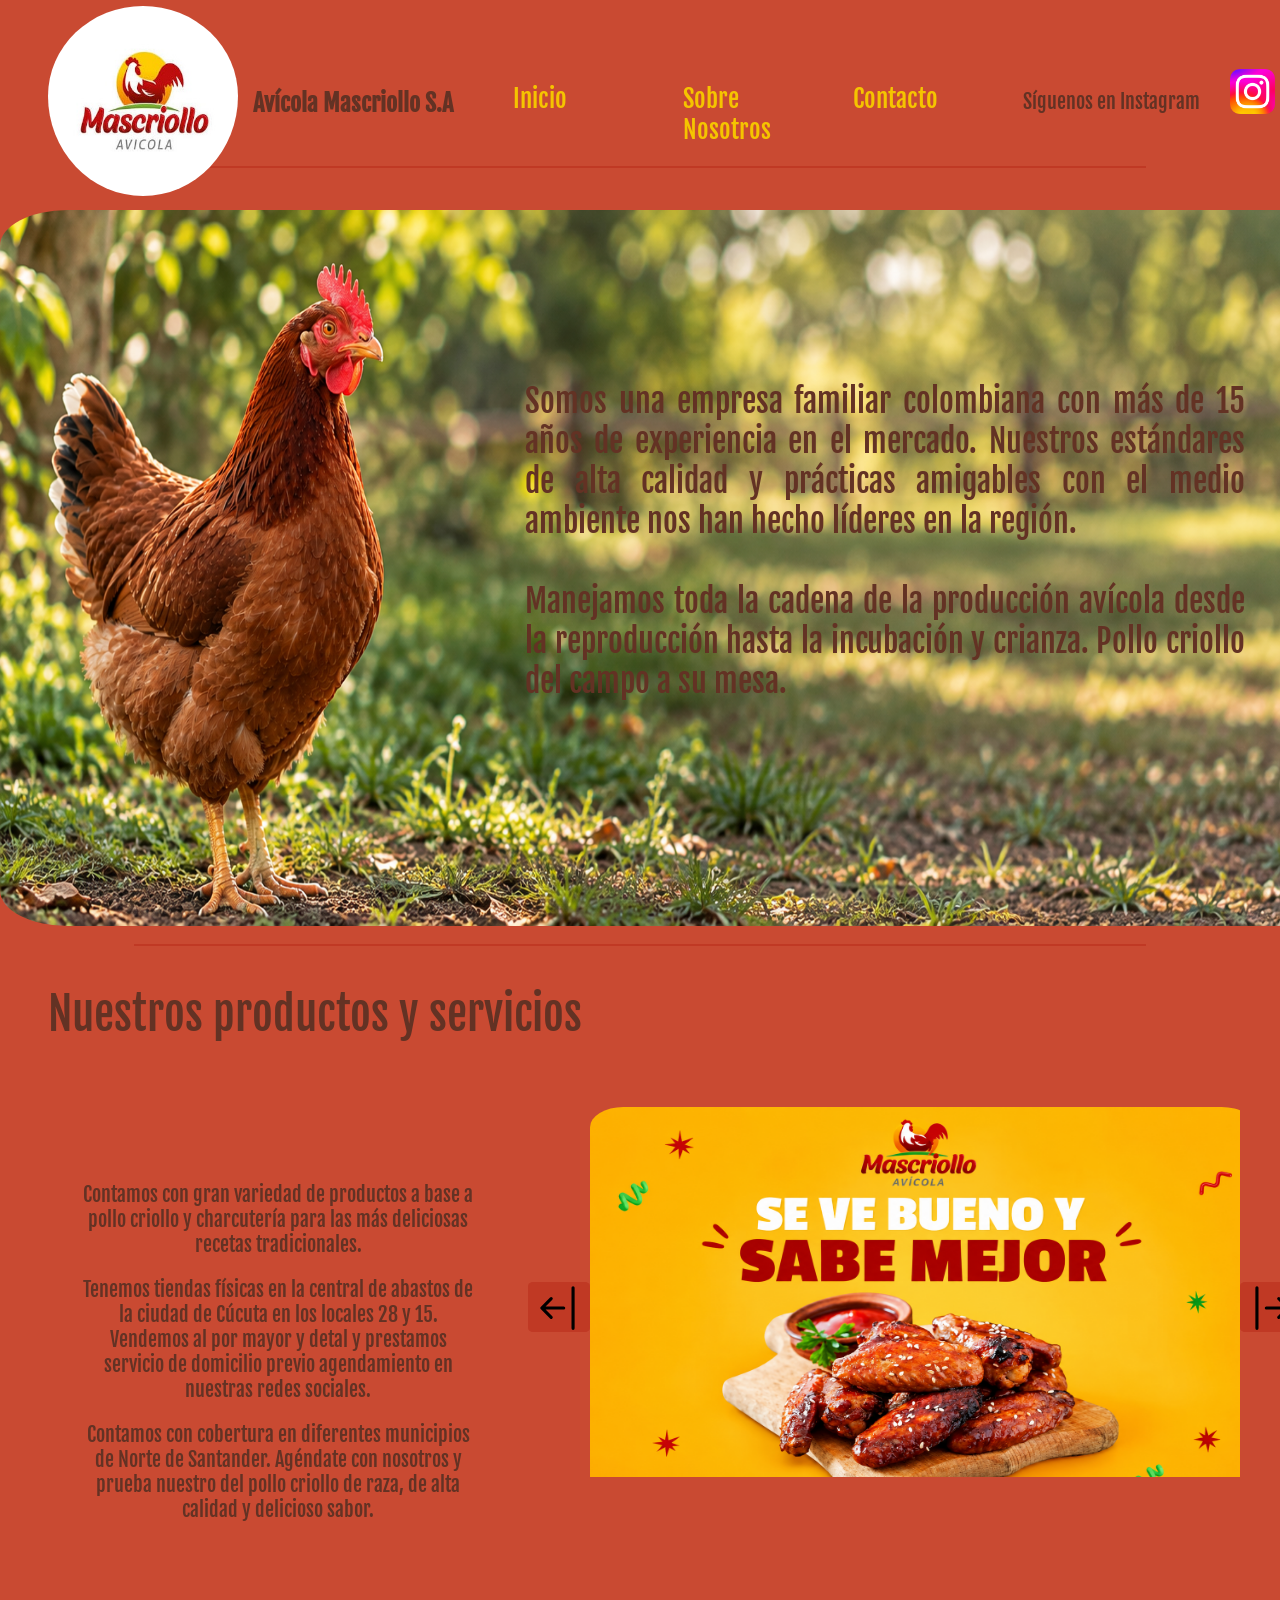
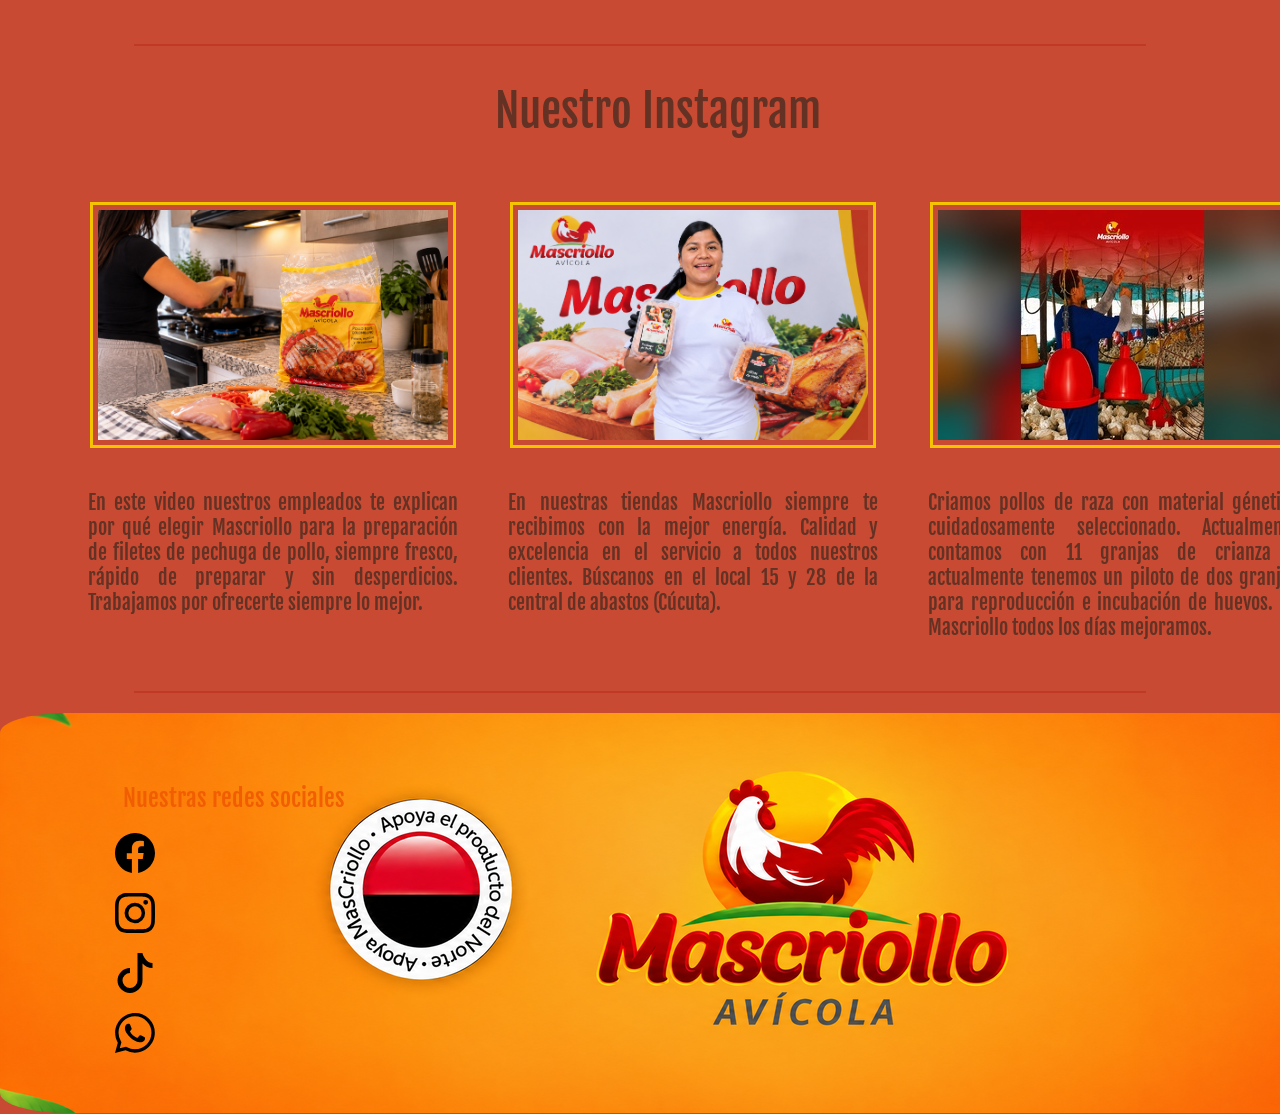
==== index.html @ 10c1863c "Día8" ====
<!DOCTYPE html>
<html lang="es">
<head>
    <meta charset="UTF-8">
    <meta name="viewport" content="width=device-width, initial-scale=1.0">
    <title>Document</title>
    <link rel="stylesheet" href="stylesEscritorio.css">
    <link rel="stylesheet" href="stylesMovil.css">
    <link rel="preconnect" href="https://fonts.googleapis.com">
    <link rel="preconnect" href="https://fonts.gstatic.com" crossorigin>
    <link href="https://fonts.googleapis.com/css2?family=Fjalla+One&display=swap" rel="stylesheet">
</head>
<body>
    <!--Escritorio-->
    <section class="Encabezado" id="Escritorio">
        <div class = "logo">
            <img src="./Imagenes/Imagenes encabezado/logoMasCriollo.jpg" alt="Logo empresa" class="logoEncabezado">
            
        </div>
        <div class="Nombre">
            <h1>Avícola Mascriollo S.A</h1>
        </div>
        <nav class="BarraNavegacion">
            <a class="linksNavegacion" href="index.html">Inicio</a>
            <a class="linksNavegacion" href="nosotros.html">Sobre Nosotros</a>
            <a class="linksNavegacion" href="contacto.html">Contacto</a>
        </nav>
        <h2 class ="Instagram">Síguenos en Instagram</h2>
        <a href="https://www.instagram.com/avimascriollo/?hl=en"><img class="LogoInstagram" src="./Imagenes/logo_Instagram.svg.webp"><img></a>
    </section>
    <hr></hr>
    <!--Movil-->
    <section class="Encabezado" id="Movil">
        <div class = "logo">
            <img src="./Imagenes/Imágenes encabezado Movil/logoMovil.png" alt="Logo empresarial" class="logoEmpresarial">
            
        </div>
    </section>
    <section class = "Presentacion" id="Escritorio">
        
        <img src="./Imagenes/Imagen presentación/gallinaCriollaPresentacion(GPT).png" class="GallinaPresentacion"></img>
        <p class="ParrafoPresentacion">Somos una empresa familiar colombiana con más de 15 años de experiencia en el mercado. Nuestros estándares de alta calidad y prácticas amigables con el medio ambiente nos han hecho líderes en la región.</br></br>Manejamos toda la cadena de la producción avícola desde la reproducción hasta la incubación y crianza. Pollo criollo del campo a su mesa.</p>

</p>
    </section>
</br>
    <hr></h>
    <section class="Productos" id="Escritorio">
        <h2 class="NuestrosProductos">Nuestros productos y servicios </h2>
        <div class="ContenidoProductos">
            <div class ="TextoProductos">
                <p>
                   Contamos con gran variedad de productos a base a pollo criollo y charcutería para las más deliciosas recetas tradicionales.
                </p>
                <p>
                    Tenemos tiendas físicas en la central de abastos de la ciudad de Cúcuta en los locales 28 y 15. Vendemos al por mayor y detal y prestamos servicio de domicilio previo agendamiento en nuestras redes sociales.
                </p>
                <p>
                    Contamos con cobertura en diferentes municipios de Norte de Santander. Agéndate con nosotros y prueba nuestro del pollo criollo de raza, de alta calidad y delicioso sabor.
            </div>
            <button class="botonAnterior" id="prev"><img src="./Imagenes/Imágenes carrusel/flechaIzquierda.svg" class="flecha"></button>
            <div class="ContenedorCarrusel">
                <div class="Carrusel" id="carrusel">
                    <div class="carruselElemento"><img src="./Imagenes/Imágenes carrusel/producto1Carrusel.png" alt="Foto pollo 1"></div>
                    <div class="carruselElemento"><img src="./Imagenes/Imágenes carrusel/producto2(GPT).png" alt="Foto pollo 2"></div>
                    <div class="carruselElemento"><img src="./Imagenes/Imágenes carrusel/imagenProducto3.png" alt="Foto pollo 3"></div>
                     <div class="carruselElemento"><img src="./Imagenes/Imágenes carrusel/ImagenProducto4.png" alt="Foto pollo 4"></div>
                </div>
            </div>    
                
            <button class="botonSiguiente" id="next"><img src="./Imagenes/Imágenes carrusel/flechaDerecha.svg" class="flecha"></button>
        </div>
            
                
        
    </section>
    <hr></h>
    <section class="nuestroInstagram" id="Escritorio">
        <h2>Nuestro Instagram</h2>
        <div class="contenidoInstagram">
            <div class="InstagramContenido">
                <a href="https://www.instagram.com/reel/DdCo9IOsbfR/?utm_source=ig_web_copy_link&vrfl=MzRlODBiNWFlZA==&srtk=MzRlODBiNWFlZA=="><img src="./Imagenes/Imágenes video Instagram/VideoInsta1.png" alt="Imagen plato de pollo"></img></a>
                <p class="TextoContenido">En este video nuestros empleados te explican por qué elegir Mascriollo para la preparación de filetes de pechuga de pollo, siempre fresco, rápido de preparar y sin desperdicios. Trabajamos por ofrecerte siempre lo mejor. </p>
            </div>
            <div class="InstagramContenido">
                <a href="https://www.instagram.com/reel/DcWUdWxxEAB/?utm_source=ig_web_copy_link&xtok=MzRlODBiNWFlZA==&srtk=MzRlODBiNWFlZA=="><img src="./Imagenes/Imágenes video Instagram/VideoInstagram2.png" alt="Nuestros trabajadores"></img></a>
                <p class="TextoContenido"> En nuestras tiendas Mascriollo siempre te recibimos con la mejor energía. Calidad y excelencia en el servicio a todos nuestros clientes. Búscanos en el local 15 y 28 de la central de abastos (Cúcuta).</p>
            </div>
            <div class="InstagramContenido">
                <a href="https://www.instagram.com/p/DczNM5HlHK7/?utm_source=ig_web_copy_link&mdxt=MzRlODBiNWFlZA==&srtk=MzRlODBiNWFlZA=="><img src="./Imagenes/Imágenes video Instagram/ImagenInstagram1.jpeg" alt="Imagen plato de pollo"></img></a>
                <p class="TextoContenido">Criamos pollos de raza con material génetico cuidadosamente seleccionado. Actualmente contamos con 11 granjas de crianza y actualmente tenemos un piloto de dos granjas para reproducción e incubación de huevos. En Mascriollo todos los días mejoramos. </p>
            </div>
        </div>
        
        
    </section>
    <hr></hr>
    <footer id="Escritorio">
        </hr>
        <img src="./Imagenes/Imágenes footer/imagenFooter.png" alt ="Logo empresa" class="logoEmpresaFooter">
        <!--<div class="ContactoFooter">
            
            <h2>Contacto</h2>
            <img class="logoTelefono" src="./Imagenes/Imágenes footer/phone-vibrate.svg"></img>
            <h3 class="Tel1"> Teléfono: 318 253 0555</h3>
            <img class="logoMail" src="./Imagenes/Imágenes footer/mailbox.svg">
            <h3 class ="Mail1">Mail: xxxx@xxxx.com</h3>
            <img class="logoUbicacion" src="./Imagenes/Imágenes footer/pin-map.svg">
            <h3 class="Ubi1">Km 1 Vía Puerto Santander No. 98, Vereda Los Peracos, Cúcuta, Norte de Santander</h3>
        </div>-->
        <div class="RedesSociales">
            <h2>Nuestras redes sociales</h2>
        
            <div class="redes1">
                <a href="https://www.facebook.com/mascriollo.avicola/"><img class="FacebookFooter" src="Imagenes/Imágenes footer/facebook.svg" alt="Logo Facebook"></a>
                <a href="https://www.instagram.com/avimascriollo/"><img class="InstagramFooter" src="./Imagenes/Imágenes footer/instagram.svg" alt="Logo Instagram"></a>
                <a href="https://www.tiktok.com/@avicola.mascriollo"><img class="TikTokFooter" src="./Imagenes/Imágenes footer/tiktok.svg" alt="Logo TikTok"></a>
                <a><img class="WhatsappFooter" src="./Imagenes/Imágenes footer/whatsapp.svg" alt="Logo Whatsapp"></a>
            </div>
        </div>
    </footer>
    
    <script src="javas1.js"></script>

    
</body>
</html>
---- stylesEscritorio.css ----
#Movil{
    display: none;
}
.Encabezado{
    width: 1300px;
    height: 150px;
    /*border: 5px solid aquamarine;*/
    display: flex;
    padding-bottom: 0px;
    display:flex;
    flex-wrap: nowrap;
    align-items: center;
    
}
.logo>.logoEncabezado{
    width:190px;
    height: 190px;
    border-radius: 50%;
    margin-left: 40px;
    margin-top: 30px;
    padding-top: 10px;
    
}

.Nombre{
    margin-left: 15px;
    margin-top: 45px;
    margin-bottom: 5px;;
    /*border: 5px solid greenyellow;*/
    display:flex;
    flex-wrap: nowrap;
    align-items: center;
    color: rgb(99, 50, 36);
    
}
.BarraNavegacion{
    margin-top: 10px;
    margin-bottom: 10px;
    margin-left: 25px;
    margin-right: 35px;
    /*border: 5px solid green;*/

    display:flex;
    flex-wrap: nowrap;
    align-items: center;
    
    
    
}
.BarraNavegacion a:hover{
    background-color: orange;
    color:whitesmoke

}

.linksNavegacion{
    font-size: 25px;
    font-weight: 100;
    margin-left: 35px;
    margin-right: 35px;
}
.BarraNavegacion>a{
    align-items: center;
    text-decoration: none;
    color: #F5C400;
    width: 100px;
    height: 80px;
    margin-top: 80px;
}

.Instagram{
    font-size: 20px;
    margin-top: 53px;
    margin-left: px;
    color: rgb(99, 50, 36);
}
.LogoInstagram{
    margin-left: 30px;
    margin-top: 21px;
    /*border: 5px solid greenyellow;*/
    width:45px;
    
}
.Presentacion{
    margin-top: 50px;
    width: 1300px;
    height: 700px;
    /*border: 5px solid blue;*/
    display:flex;
}
.GallinaPresentacion{
    width: 1350px ;
    margin: -8px;
    /*border: 5px solid blue;*/
    border-radius: 5%;
    
    
}
.ParrafoPresentacion{
    width: 720px;
    height: 350px;
    margin-left: -850px;
    margin-top: 130px;
    /*border: 5px solid blue;*/
    padding: 33px;
    text-align: justify;
    font-size: xx-large;
    color: rgb(99, 50, 36);
}
hr{
    
    border: none;
    border-top: 2px solid #C03924;
    width: 80%;
}


.Productos{
    margin-top: 7px;
    width: 1300px;
    height: 650px;
    /*border: 5px solid yellow;*/
    
}
.NuestrosProductos{
    margin: 40px;
    font-size: 45px;
    color:rgb(99, 50, 36);
}
.ContenidoProductos{
    width: 1300px;
    height: 500px;
    /*border:5px solid orange;*/
    margin-left: 20px;
    display:flex;
}
.TextoProductos{
    height: 300px;
    width:400px;
    margin:50px;
    margin-top: 80px;
    /*border: 5px solid orangered;*/
    color:rgb(99, 50, 36);
    font-weight: 100;
    text-align: justify;
    font-size: 20px;
}
.ContenedorCarrusel{
   
    height: 370px;
    width:650px;
    margin-top: 25px;
    /*border: 5px solid orangered;*/
    overflow: hidden;
   
}

.Carrusel{
    display: flex;
    transition: transform 0.5s ease-in-out;
    scroll-snap-type: x mandatory;
    
}    
.carruselElemento>img{
    width: 665px;
    height: 408px;
    border-radius: 5%;
    background-color: #C03924;
    
}

.botonAnterior, .botonSiguiente{
    background-color: #C03924;
    border:none;
    font-weight: 300;
    height: 50px;
    margin-top: 200px;
    border-radius: 8%;
    
}

.flecha{
    width: 50px;
}
.nuestroInstagram{
    width: 1300px;
    height:600px;
    margin-top: 5px;
    /*border: 5px solid red;*/
    text-align: center;
    font-size: 30px;
    color:rgb(99, 50, 36);
    
}
.contenidoInstagram{
    width: 145vh;
    height:450px;
    /*border: 5px solid green ;*/
    margin-left: 30px;
    display:flex;
}
.InstagramContenido{
    width: 370px;
    height: 450px;
    /*border: 5px solid red;*/
    margin-left: 50px;
}
.InstagramContenido>a>img{
    width: 350px;
    height: 230px;
    margin-top: 25px;
    border: 3px solid #F5C400;
    padding: 5px;
}
.InstagramContenido>.TextoContenido{
    font-size: 20px;
    text-align: justify;
    margin-top: 35px;
}
.InstagramContenido>img{
    width: 350px;
    height:230px;
}
footer{
    margin-top: 20px;
    width: 1300px;
    height: 400px;
    /*border: 5px solid black;*/
    display: flex;
    background-color: #B5532D ;
    border-radius: 10%;
    margin-left: -8px;
    margin-bottom: -7px;
    

}
.ContactoFooter,.RedesSociales{
    margin-left: 105px;
    margin-top: 50px;
    width: 400px;
    height: 335px;
    z-index: 2;
    /*border: 5px solid black;*/
}

.logoTelefono{
    width: 42px;
    margin-top: 20px;
    margin-left:80px;
}
.Tel1{
   margin-top: -37px;
}
.ContactoFooter>h3{
    margin-left: 45px;
    
}
.logoMail{
    width: 42px;
    margin-left: 80px;
}
.Mail1{
    margin-top: -34px;
    
}
.ContactoFooter{
    position: absolute;
     z-index: 2;
     margin-left: 980px;
}
.RedesSociales{
     z-index: 2;
     position: absolute;
}
.ContactoFooter>h2, .RedesSociales>h2{
    margin-left: 18px;
    color:rgba(238, 87, 0, 0.85);
    
}
.ContactoFooter>h3, .RedesSociales>h3{
    font-size: medium;
}
.logoUbicacion{
    width: 42px;
    margin-left: 180px;
    
}
.Ubi1{
    width: 320px;
    
}
.redes1>a>*{
    width: 40px;
    margin-left: 10px;
    margin-top: 20px;
    display: block;
   
}

.logoEmpresaFooter{
    border-radius: 5%;
    width: 1350PX;
    height: 400px;
    /*border: 5px solid black;*/
    z-index: 1;
    /*text-align: center;*/
    
}

/*Página Sobre Nosotros*/
.MisionVision{
    width: 1300px;
    height: 650px;
    /*border: 5px solid red;*/
    display:flex;
   
}
.Mision,.Vision{
    margin-left: 40px;
    margin-top:25px;
    width:  600px;
    height:500px;
    /*border: 5px solid yellow;*/
}
.ValoresInstitucionales>h1{
    margin-top: 70px;
    margin-left: 45px;
    font-family: "Fjalla One", sans-serif; 
    color: rgb(99, 50, 36);
}
.Mision >img, .textoMision{
    width: 500px;
    height: 300px;
    margin-left: 50px;
    text-align: center;
}
.Mision>p, .Vision>p{

    margin-left: 60px;
    margin-right: 55px;
    text-align: justify;
    font-size: 22px;
    color: rgb(99, 50, 36);
}
.Vision>img, .Mision>img, .textoVision{
    width: 500px;
    height: 300px;
    margin-left: 50px;
    border: 3px solid yellow;
    padding: 5px;
}
.FilosofiaEmpresarial{
    width: 1300px;
    height: 2080px;
    /*border: 5px solid yellow;*/
    background-color: #A84927;
    margin-left: -8px;
    border-radius: 15px;
    padding-top: 15px;
    
}
.FilosofiaEmpresarial>h1{
    font-family: "Fjalla One", sans-serif; 
    color: #FFFFFF;
    margin-left: 70px;
    
}
.PrincipiosTrabajo{
    width: 1158px;
    height: 2000px;
    /*border: 5px solid black;*/
    margin-left: 60px;

}
.PrincipiosTrabajo>h2{
    margin-left: 88px;
    font-size: 40px;
}
.Principio1{
    display:flex;
    /*border: 5px solid black;*/
    border-bottom: #A83D36;
    background-color: #9bad8b;
    border-radius: 15px;
    padding: 20px;
    margin-top: -32px;
    padding-right: 50px;
   
}
.PrincipioUno{
    background-color: #648b42 ;
    height: 100px;
    border-radius: 15px;
    padding-top: 40px;
    color: rgb(123, 36, 5);
    box-shadow: 4px 6px 15px rgba(0,0,0,0.30);
    border-bottom: black;
    
}
.Principio2{
    height: 400px ;
    /*border: 5px solid black;*/
    display: flex;
    align-items: center;
    flex-wrap: nowrap;
    background-color: #A83D36;
    margin-top: -31px;
    margin-left: 111px;
    border-radius: 15px;
    padding-right: 50px;
    
}
.PrincipioDos{
    background-color: #A83D36;
    height: 90px;
    border-radius: 15px;
    padding-top: 30px;
    margin-top: -1px;
    color: rgb(123, 36, 5);
    box-shadow: 4px 6px 15px rgba(0,0,0,0.30);
    border-bottom: black;
}  
.Principio2>img{
    width: 400px;
    margin-left: 80px;
    
}
.Principio2>p{
    font-size: 30px;
    text-align: right;
    color: rgb(123, 36, 5);
}
.Principio3{
    height: 400px;
    /*border: 5px solid black;*/
    display: flex;
    flex-wrap: nowrap;
    align-items: center;
    background-color: #E8C66A;
    border-radius: 15px;
    margin-top: -32px;
    margin-left: 111px;
    padding-right: 50px;
}
.Principio3>img{
    width: 380px;
}
.Principio3>p{
    color: rgb(123, 36, 5);
}
.PrincipioCuatro{
    text-align: right;
    color: rgb(123, 36, 5);
}
.Principio4{
    height: 400px;
    /*border: 5px solid black;*/
    display: flex;
    flex-wrap: nowrap;
    align-items: center;
    padding-right: 50px;
    
}
.PrincipioTres{
    background-color: #E8C66A;
    border-radius: 15px;
    border-radius: 15px;
    padding-top: 30px;
    height: 90px;
    margin-top: -1px;
    color:rgb(123, 36, 5);
    box-shadow: 4px 6px 15px rgba(0,0,0,0.30);
    border-bottom: black;
}
.Principio4>img{
    width: 400px;
    margin-left: 50px;
}
.Principio4>p{
    font-size: 30px;
    text-align: right;
    color: rgb(123, 36, 5);
}
.PrincipioCuatro{
    background-color: #416B75;
    height: 90px;
    padding-top: 40px;
    border-radius: 15px;
    margin-top: -5px;
    box-shadow: 4px 6px 15px rgba(0,0,0,0.30);
    border-bottom: black;
}
.Principio4{
    background-color: #416B75;
    border-radius: 15px;
    margin-top: -32px;
    margin-left: 111px;
}


.Principio1,.Principio3>p{
    margin-left: 111px;
    font-size: 30px;
    padding-top: 15px;
    background-color: #648b42;
}
.Principio3>p{
    margin-left: 111px;
    font-size: 30px;
    padding-top: 15px;
    background-color: #E8C66A;
}

.Principio1>p{
    color: rgb(123, 36, 5);
}   
.Principio1>img{
    width: 250px;
    margin-top: -80px;
    margin-left: 50px;
}
.PrincipioDos{
    text-align: right;
}
.UbicacionGeografica{
    width: 1300px;
    height: 600px;
    margin-top: 10px;
    /*border: 5px solid red;*/
    display: flex;
}
.UbicacionGeografica>h1{
    font-family: "Fjalla One", sans-serif;
    color: rgb(99, 50, 36);
}
.textoUbicacion{
    width:580px;
    height: 380px;
    margin-left: -50px;
    margin-top: 120px;
    /*border:5px solid yellow;*/
}
.imagenUbicacion{
    width: 400x;
    height: 480px;
    margin-left: 40px;
    margin-top: 71px;
    border: 5px solid yellow;
}
.textoUbicacion>p{
    text-align: center;
    font-size: 35px;
}
.textoUbicacion>img{
    width:150px;
    margin-left: 210px
}
.UbicacionGeografica>h1{
    margin-top: 50px;
    margin-left: 80px;
}
.Certificados{
    margin-top: 15px;
    width: 130px;
    height: 920px;
    /*border: 5px solid red;*/
    margin-left: -8px;
    padding-bottom: 20px;
    
    
}
.Certificados>h1{
    margin-left: 80px;
    font-family: "Fjalla One", sans-serif;
    color: rgb(99, 50, 36);
    
}
.aguasResiduales{
    display: flex;
}
.Certificados>p{
    width: 1000px;
    height: 300px;
    /*border: 5px solid yellow;*/
    margin-top: 35px;
    margin-left:200px ;
    font-size: 20px;
    line-height: 1.5;
    text-align: justify;
    padding: 20px;
    
}
.ICA{
    margin-top: 10px;
    width: 600px;
    margin-left: 180px;
}
.Corponor{
    margin-left: 00px;
    width: 400px;
    margin-top: 10px;
    margin-right: -50px;
}
/*Página Contacto*/
.RedesYTelefonos{
    width: 1350px;
    height: 700px;
    border: 5px solid red;
    display: flex;
    margin-top: 40px;   
}
.Redes{
    margin: 15px;
    border: 5px solid yellow;
    padding-right: 80px;
    font-family: "Fjalla One", sans-serif;
    color: rgb(99, 50, 36);
    
}
.Redes>h1{
    margin-left: 75px;
    margin-top: 60px;
    padding-bottom: 40px;

}
.Redes>h2{
    margin-left: 150px;
    margin-top: 70px;
}
.Facebook{
    width:100px;
    margin-left: 300px;
    margin-top: -95px;
    
}
.Instagram2{
    width:88px;
    margin-left: 310px;
    margin-top:-95px
}
.TikTok2{
    width: 120px;
    margin-left: 289px;
    margin-top: -93px
}
.Telefonos{
    border: 5px solid yellow;
    width: 800px;
    height: 350px;
    margin-left: 25px;
    margin-top: 100px;
    font-family: "Fjalla One", sans-serif;
    color: rgb(99, 50, 36);
}
.Telefonos>h1,.TelefonosContacto,h3{
    text-align: center;
}
.Telefonos>img{
    width: 200px;
    margin-top: -200px;
    margin-left: 50px;
}
.Email{
    width: 800px;
    height: 200px;
    margin-top: 20px;
    border: 5px solid yellow;
}
.Email>h1,p{
    text-align: center;
}
.Email>h3{
    font-size: 35px ;
}
.Email>img{
    width: 180px;
    margin-top: -200px;
    margin-left: 70px;
}
/*CSS a todas las páginas web*/

.fjalla-one-regular {
    font-family: "Fjalla One", sans-serif;
    font-weight: 200;
    font-style:normal;
    color: rgb(99, 50, 36);
}
html>*>h1,h2,h3,p{
    font-family: "Fjalla One", sans-serif;
    font-weight: 200;
    font-style:normal;
    color: rgb(99, 50, 36);
}
.Encabezado{
    font-family: "Fjalla One", sans-serif;
    font-weight: 200;
    font-style:normal;
}
html>*{
    background-color: #C94A32 ;
   
    
}
---- stylesMovil.css ----
@media (max-width:400px) {
    #Escritorio{
        display: none;
    }

    #Movil.Encabezado{
        display:block;
        
    }
    #Movil>img{
        width: 1px;
        
    }
}
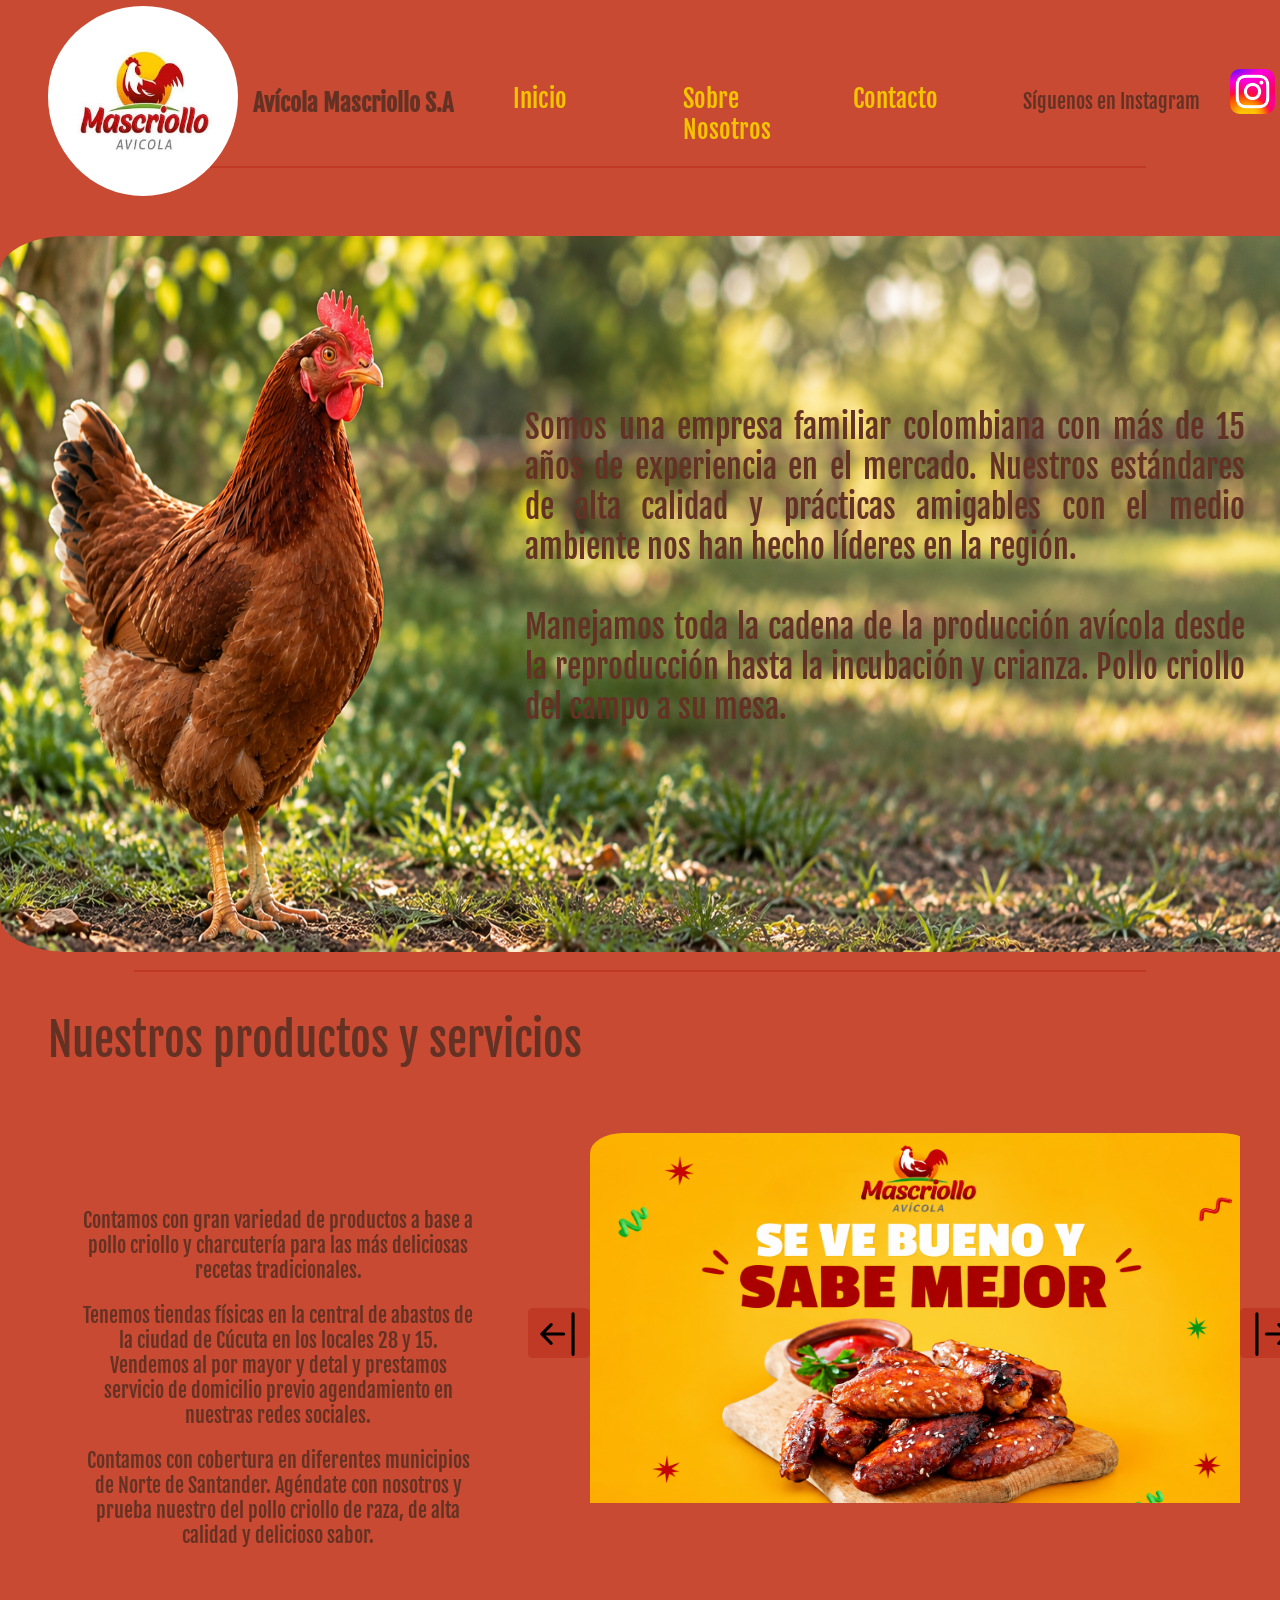
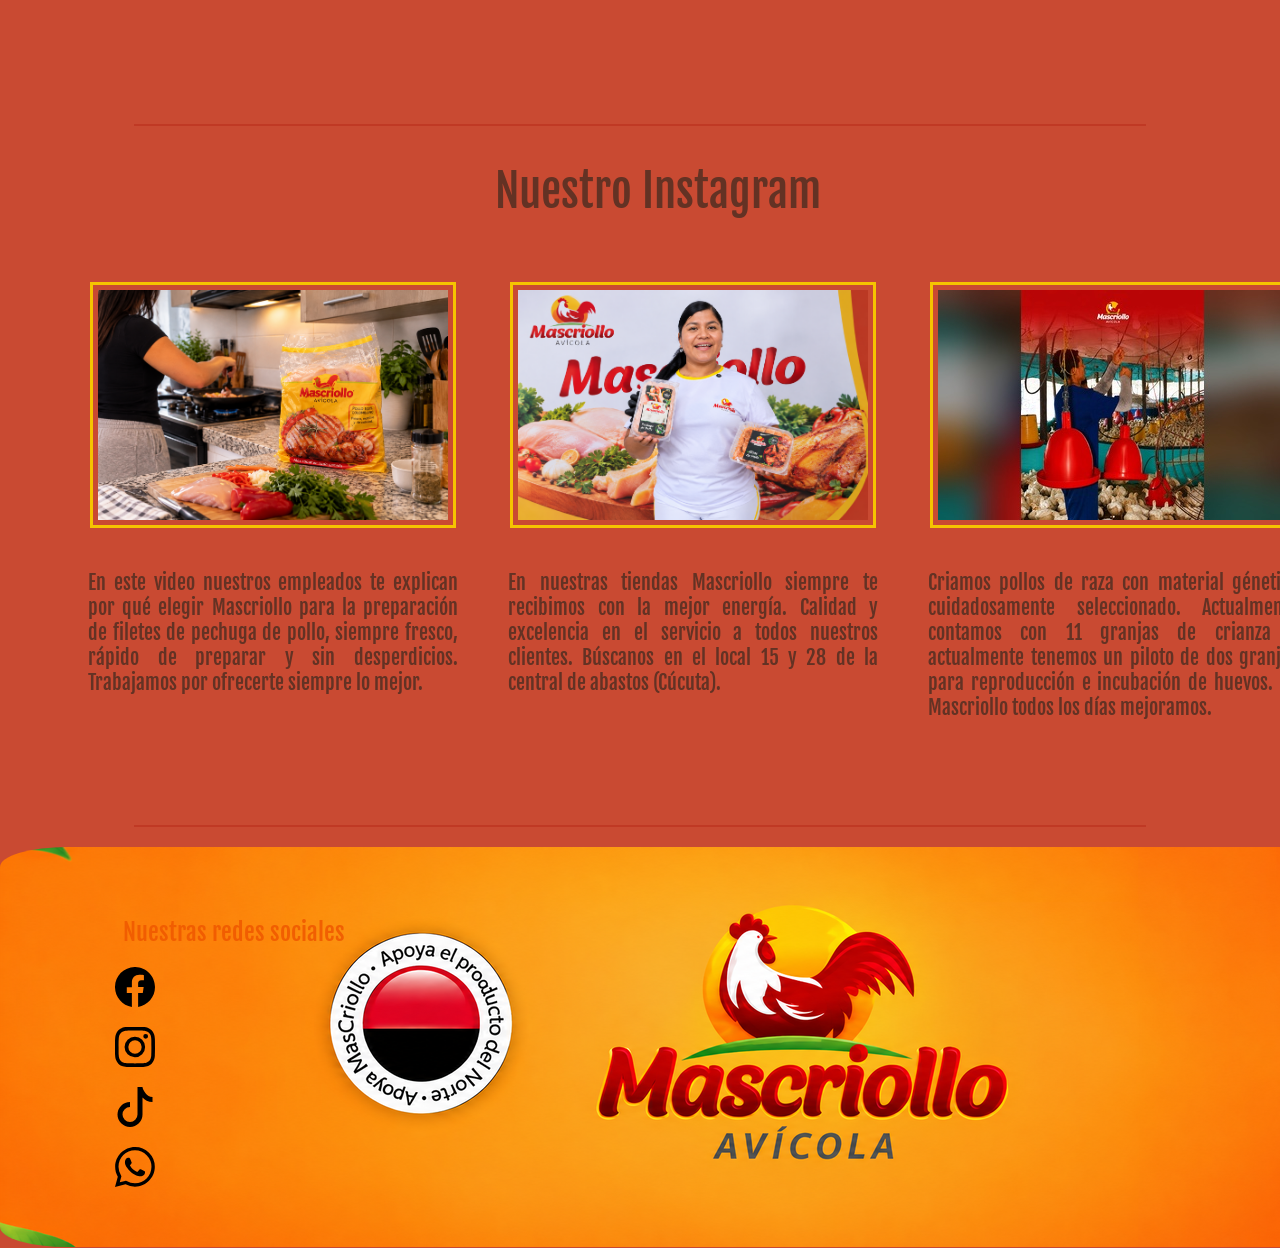
==== commit 9ce49206: "Día10" ====
--- a/index.html
+++ b/index.html
@@ -28,14 +28,28 @@
         <h2 class ="Instagram">Síguenos en Instagram</h2>
         <a href="https://www.instagram.com/avimascriollo/?hl=en"><img class="LogoInstagram" src="./Imagenes/logo_Instagram.svg.webp"><img></a>
     </section>
-    <hr></hr>
+    <hr id="Escritorio"></hr>
     <!--Movil-->
-    <section class="Encabezado" id="Movil">
-        <div class = "logo">
+    <section class="EncabezadoMovil" id="Movil">
+        <div class = "logoEmpresaMovil">
+            <button class="boton-menu" id="botonMenu"
+                aria-label="Abrir menú"
+                aria-expanded="false">
+                ☰
+            </button>
+            <nav id="menuNavegacion">
+                <a href="index.html">Inicio</a>
+                <a href="nosotros.html">Sobre Nosotros</a>
+                <a href="contacto.html">Contacto</a>
+                
+            </nav>
             <img src="./Imagenes/Imágenes encabezado Movil/logoMovil.png" alt="Logo empresarial" class="logoEmpresarial">
             
         </div>
     </section>
+    <hr id="Movil" class="LineaHorizontalMovil"></hr>
+    </br id="Movil">
+    <!--Escritorio-->
     <section class = "Presentacion" id="Escritorio">
         
         <img src="./Imagenes/Imagen presentación/gallinaCriollaPresentacion(GPT).png" class="GallinaPresentacion"></img>
@@ -43,8 +57,16 @@
 
 </p>
     </section>
+    <!--Movil-->
+    <section class="PresentacionMovil" id="Movil">
+        <img src="./Imagenes/Imágenes presentación Movil/presentacionMovilGallina.png" alt="Gallina criolla">
+        <p class="PresentacionMovil">Somos una empresa familiar colombiana con más de 15 años de experiencia en el mercado. Nuestros estándares de alta calidad y prácticas amigables con el medio ambiente nos han hecho líderes en la región. Pollo criollo del campo a su mesa.</p>
+
+    </section>
+    <hr id="Movil" class="LineaHorizontalMovil"></hr>
 </br>
-    <hr></h>
+    <hr id="Escritorio"></h>
+    <!--Escritorio-->
     <section class="Productos" id="Escritorio">
         <h2 class="NuestrosProductos">Nuestros productos y servicios </h2>
         <div class="ContenidoProductos">
@@ -57,6 +79,7 @@
                 </p>
                 <p>
                     Contamos con cobertura en diferentes municipios de Norte de Santander. Agéndate con nosotros y prueba nuestro del pollo criollo de raza, de alta calidad y delicioso sabor.
+                </p>
             </div>
             <button class="botonAnterior" id="prev"><img src="./Imagenes/Imágenes carrusel/flechaIzquierda.svg" class="flecha"></button>
             <div class="ContenedorCarrusel">
@@ -64,17 +87,32 @@
                     <div class="carruselElemento"><img src="./Imagenes/Imágenes carrusel/producto1Carrusel.png" alt="Foto pollo 1"></div>
                     <div class="carruselElemento"><img src="./Imagenes/Imágenes carrusel/producto2(GPT).png" alt="Foto pollo 2"></div>
                     <div class="carruselElemento"><img src="./Imagenes/Imágenes carrusel/imagenProducto3.png" alt="Foto pollo 3"></div>
-                     <div class="carruselElemento"><img src="./Imagenes/Imágenes carrusel/ImagenProducto4.png" alt="Foto pollo 4"></div>
+                    <div class="carruselElemento"><img src="./Imagenes/Imágenes carrusel/ImagenProducto4.png" alt="Foto pollo 4"></div>
                 </div>
             </div>    
                 
             <button class="botonSiguiente" id="next"><img src="./Imagenes/Imágenes carrusel/flechaDerecha.svg" class="flecha"></button>
         </div>
-            
-                
+    
+    </section >
         
+    <!--Nuestros productos Movil-->    
+    <section class= "ProductosMovil" id ="Movil">
+        <div class="ContainerProductos">
+            <h1>Nuestros productos y servicios</h1>
+            <img src="./Imagenes/Imágenes carrusel/producto1Carrusel.png" alt="Producto1">
+            <p>Contamos con gran variedad de productos a base a pollo criollo y charcutería para las más deliciosas recetas tradicionales.</p>
+            <img src="./Imagenes/Imágenes carrusel/producto2(GPT).png" alt="Producto 2">
+            <p>Tenemos tiendas físicas en la central de abastos de la ciudad de Cúcuta en los locales 28 y 15. Vendemos al por mayor y detal y prestamos servicio de domicilio previo agendamiento en nuestras redes sociales.</p>
+            <img src="./Imagenes/Imágenes carrusel/imagenProducto3.png" alt ="Producto 3">
+            <p>Contamos con cobertura en diferentes municipios de Norte de Santander. Agéndate con nosotros y prueba nuestro del pollo criollo de raza, de alta calidad y delicioso sabor.</p>
+        </div>
     </section>
-    <hr></h>
+    </br></br></br>
+    <hr id="Movil" class="LineaHorizontalMovil"></hr>
+    
+    <hr id="Escritorio"></h>
+    <!--Instagram escritorio-->
     <section class="nuestroInstagram" id="Escritorio">
         <h2>Nuestro Instagram</h2>
         <div class="contenidoInstagram">
@@ -91,12 +129,25 @@
                 <p class="TextoContenido">Criamos pollos de raza con material génetico cuidadosamente seleccionado. Actualmente contamos con 11 granjas de crianza y actualmente tenemos un piloto de dos granjas para reproducción e incubación de huevos. En Mascriollo todos los días mejoramos. </p>
             </div>
         </div>
+    </section>
+    <!--Instagram móvil-->
+    <section class="InstagramMovil" id = "Movil">
+        <div class="ContainerInstagram">
+            <h1>Nuestro Instagram</h1>
+            <a href="https://www.instagram.com/reel/DdCo9IOsbfR/?utm_source=ig_web_copy_link&vrfl=MzRlODBiNWFlZA==&srtk=MzRlODBiNWFlZA=="><img src="./Imagenes/Imágenes video Instagram/VideoInsta1.png" alt="Imagen plato de pollo"></img></a>
+            <p>En este video nuestros empleados te explican por qué elegir Mascriollo para la preparación de filetes de pechuga de pollo, siempre fresco, rápido de preparar y sin desperdicios. Trabajamos por ofrecerte siempre lo mejor. </p>
+            <a href="https://www.instagram.com/reel/DcWUdWxxEAB/?utm_source=ig_web_copy_link&xtok=MzRlODBiNWFlZA==&srtk=MzRlODBiNWFlZA=="><img src="./Imagenes/Imágenes video Instagram/VideoInstagram2.png" alt="Nuestros trabajadores"></img></a>
+            <p>En nuestras tiendas Mascriollo siempre te recibimos con la mejor energía. Calidad y excelencia en el servicio a todos nuestros clientes. Búscanos en el local 15 y 28 de la central de abastos (Cúcuta).</p>
+            <a href="https://www.instagram.com/p/DczNM5HlHK7/?utm_source=ig_web_copy_link&mdxt=MzRlODBiNWFlZA==&srtk=MzRlODBiNWFlZA=="><img src="./Imagenes/Imágenes video Instagram/ImagenInstagram1.jpeg" alt="Imagen plato de pollo"></img></a>
+            <p>Criamos pollos de raza con material génetico cuidadosamente seleccionado. Actualmente contamos con 11 granjas de crianza y actualmente tenemos un piloto de dos granjas para reproducción e incubación de huevos. En Mascriollo todos los días mejoramos.</p>
+        </div>
+    </section>
+    </br></br></br>
+    <hr id="Movil" class="LineaHorizontalMovil"></hr>
+    <hr id="Escritorio"></hr>
+    <!--Footer Escritorio-->
+    <footer id="Escritorio">
         
-        
-    </section>
-    <hr></hr>
-    <footer id="Escritorio">
-        </hr>
         <img src="./Imagenes/Imágenes footer/imagenFooter.png" alt ="Logo empresa" class="logoEmpresaFooter">
         <!--<div class="ContactoFooter">
             
@@ -119,8 +170,20 @@
             </div>
         </div>
     </footer>
+    <!--Footer movil-->
+    <footer class="FooterMovil" id="Movil">
+        <div class="ContenedorFooter">
+            <img src="./Imagenes/Imágenes footer Movil/footerMovil.png" alt="Logo Footer">
+            <a href="https://www.facebook.com/mascriollo.avicola/"><img class="FacebookFooter" src="Imagenes/Imágenes footer/facebook.svg" alt="Logo Facebook"></a>
+            <a href="https://www.instagram.com/avimascriollo/"><img class="InstagramFooter" src="./Imagenes/Imágenes footer/instagram.svg" alt="Logo Instagram"></a>
+            <a href="https://www.tiktok.com/@avicola.mascriollo"><img class="TikTokFooter" src="./Imagenes/Imágenes footer/tiktok.svg" alt="Logo TikTok"></a>
+            <a><img class="WhatsappFooter" src="./Imagenes/Imágenes footer/whatsapp.svg" alt="Logo Whatsapp"></a>
+            </div>
+        </div>
+    </footer>
     
     <script src="javas1.js"></script>
+    <script src="javasMovil.js" defer></script>
 
     
 </body>
--- a/stylesMovil.css
+++ b/stylesMovil.css
@@ -1,14 +1,396 @@
-@media (max-width:400px) {
+@media (max-width:420px) {
     #Escritorio{
         display: none;
     }
 
-    #Movil.Encabezado{
-        display:block;
-        
-    }
-    #Movil>img{
-        width: 1px;
-        
-    }
-}+    #Movil {
+        display: block;
+        width: 380px;
+    }
+
+    .logoEmpresaMovil {
+        position: relative;
+        margin-left: 15px;
+    }
+
+    .boton-menu {
+        display: block;
+        width: 50px;
+        height: 40px;
+        background-color: rgb(215, 36, 13);
+        color: white;
+        font-size: 25px;
+        border: none;
+        cursor: pointer;
+        border-radius: 15px;
+    }
+
+    #menuNavegacion {
+        display: none;
+        position: absolute;
+        top: 45px;
+        left: 0;
+        flex-direction: column;
+        gap: 10px;
+        background-color: #F2D2C2;
+        padding: 15px;
+        min-width: 180px;
+        z-index: 1000;
+    }
+
+    #menuNavegacion.activo {
+        display: flex;
+    }
+
+    #menuNavegacion a {
+        color: #7D281B;
+        text-decoration: none;
+        padding: 10px;
+    }
+    
+
+    .logoEmpresaMovil img {
+        width: 320px;
+        margin-top: -30px;
+        margin-left: 20px;
+    }
+    #Movil.LineaHorizontalMovil{
+        width: 300px;
+        margin-top: -50px;
+    }
+    .PresentacionMovil{
+        height: 400px;
+    }
+    .PresentacionMovil>img{
+        width: 300px;
+        margin-left: 38px;
+        margin-right: -10px;
+        border-radius: 15px;
+    }
+    .PresentacionMovil>p{
+        width: 350px;
+        font-size: 15px;
+        margin-left: 10px;
+    }
+    .ProductosMovil>.ContainerProductos{
+        width:360px;
+        height: 1100px;
+        /*border: 3px solid yellow;*/
+        margin-left: 7px;
+    }
+    html>*{
+        font-family: "Fjalla One", sans-serif;
+        color: rgb(99, 50, 36);
+    }
+    .ContainerProductos>h1{
+        text-align: center;
+        font-size: 30px;
+    }
+    .ContainerProductos>p{
+       
+        margin-left: 15px;
+        /*border:3px solid black;*/
+        height: 80px;
+    }
+    .ContainerProductos>img{
+        width: 340px;
+        margin-left: 4px;
+        border: 3px solid yellow;
+        padding: 3px;
+    }
+    .ContainerInstagram{
+        width:360px;
+        height: 1150px;
+        /*border: 3px solid yellow;*/
+        
+    }
+    .ContainerInstagram>h1{
+        text-align: center;
+    }
+    .ContainerInstagram>a>img{
+        width: 340px;
+        margin-left: 11px;
+        border: 3px solid yellow;
+        padding: 3px;
+    }
+    .ContainerInstagram>p{
+        margin-left: 12px;
+        height: 100px;
+    }
+    .FooterMovil{
+        height: 250px;
+        
+    }
+    .ContenedorFooter>img{
+        width: 410px;
+        height: 260px;
+        margin-bottom: -20px;
+        border-radius: 15px;
+        z-index: -1;
+    }
+    .ContenedorFooter>a>img{
+        width:25px;
+        margin-left: 7px;
+        z-index: 1;
+        margin-top: -200px;
+    }
+    /*Página Sobre nosotros*/
+    .MisionVision{
+        width: 360px;
+        height:940px;
+        /*border: 3px solid yellow;*/
+        margin-left: 4px;
+        display: block;
+        margin-top: -20px;
+    }
+    .Mision,.Vision{
+        display: block;
+    }
+    .Mision>img,p{
+        width: 340px;
+        height: 220px;
+        margin-left: -30px;
+        padding: 0px;
+    }
+    .Mision>p{
+        margin-left: -30px;
+        font-size: 17px;
+    }
+    .Vision{
+        margin-top: -50px;
+    }
+    .Vision>img{
+        width: 340px;
+        height: 220px;
+        margin-left: -30px;
+        padding: 0px;
+    }
+    .Vision>p{
+        margin-left: -30px;
+        font-size: 17px;
+    }
+    .FilosofiaEmpresarial{
+        width: 360px;
+        height:1470px;
+        /*border: 3px solid yellow;*/
+        margin-left: 4px;
+        display: block;
+        margin-top: -20px;
+    }
+    .FilosofiaEmpresarial>h1{
+        text-align: center;
+        margin-left: 0px;
+        font-display: block;
+    }
+    .PrincipioUno{
+        height: 40px;
+        width: 220px;
+    }
+    .PrincipiosTrabajo>h2{
+        font-size: 23px;
+        margin-left: 50px;
+        padding-left: 10px;
+    }
+    .Principio1{
+        margin-left: 80px;
+        margin-top: 10px;
+        width: 200px;
+        height: 190px;
+        
+    }
+    .TituloMision, .TituloVision{
+        text-align: left;
+
+    }
+    .TituloValoresInstitucionales>h1{
+        margin-left: 15px;
+        text-align: left;
+    }
+    .Principio1>p{
+        font-size: 20px;
+        width: 400px;
+        margin-left: 27px;
+    }
+    .Principio1>img{
+        display: none;
+    }
+    .PrincipiosTrabajo>.PrincipioDos{
+        margin-top: 21px;
+        height: 50px;
+        width: 300px;
+        margin-left: 15px;
+        display: block;
+        padding-right: 0px;
+        text-align: left;
+        padding-left: 0px;
+        padding-left: 10px;
+    }
+    .Principio2>img{
+        display: none;
+    }
+    .Principio2{
+        width: 200px;
+        margin-left: 15px;
+        margin-top:20px;
+        height: 240px;
+    }
+    .Principio2>p{
+        font-size: 20px;
+        margin-left: 20px;
+        margin-top: 80px;
+        
+    }
+    .PrincipiosTrabajo{
+        margin-left: 0px;
+    }
+    .PrincipiosTrabajo>.PrincipioTres{
+        margin-top: 20px;
+        width: 250px;
+        margin-left: 100px;
+        height: 80px;
+    }
+    .Principio3{
+        margin-top: 20px;
+        width:200px;
+        height: 200px;
+        margin-left: 110px;
+    }
+    .Principio3>p{
+        font-size: 20px;
+        background-color: transparent;
+        margin-top: 50px;
+        margin-left: 50px;
+        
+    }
+    .Principio3>img{
+        display: none;
+    }
+    .PrincipiosTrabajo>.PrincipioCuatro{
+        margin-top: 20px;
+        margin-left: 10px;
+        width: 200px;
+        text-align: left;
+        height: 40px;
+        padding-bottom: 25px;
+    }
+    .Principio4{
+        margin-top: 20px;
+        height: 200px;
+        margin-left: 15px;
+        width: 230px;
+    }
+    .Principio4>img{
+        display: none;
+    }
+    .Principio4>p{
+        font-size: 20px;
+        margin-top: 40px;
+        width: 180px;
+        margin-left: 40px;
+        margin-bottom: -10px;
+    }
+    .UbicacionGeografica{
+        width: 370px;
+        height: 780px;
+        display: block;
+        /*border: 3px solid yellow;*/
+        margin-left: 15px;
+        margin: 0px;
+        padding: 0px;
+    }
+    .UbicacionGeografica>h1{
+        margin-left: 0px;
+        text-align: center;
+        margin-top: 0px;
+    }
+    .textoUbicacion>p{
+        font-size: 20px;
+        margin-left: 85px;
+        padding: 0px;
+        margin-top: 10px;
+        width: 300px;
+        margin-bottom: 0px;
+        height: 100px;
+        margin-top: 10px;
+    }
+    .textoUbicacion>img{
+        margin-top: 0px;
+        margin-left: 160px;
+        border-radius: 60%;
+        height: 150px;
+        margin-top: -25px;
+        
+    }
+    .imagenUbicacion{
+        margin-left: -10px;
+        padding: 0px;
+        width: 300px;
+        height: 300px;
+        margin-right: -0px;
+        margin-top: -20px;
+        border: none;
+    }
+    .imagenUbicacion>img{
+        width: 340px;
+        height: 250px;
+        border: 3px solid black;
+        margin-left: 25px;
+    }
+    .Certificados{
+        width:370px;
+        height:1080px;
+        margin: 0px;
+        padding: 0px;
+        /*border: 3px solid yellow;*/
+    }
+    .Certificados>h1{
+        text-align: left;
+        margin: 0px;
+        padding: 0px;
+        margin-top: 20px;
+        margin-left: 15px;
+        width: 50px;
+    }
+    .aguasResiduales{
+        display: block;
+    }
+    .ICA{
+        margin: 0px;
+        padding: 0px;
+        width: 400px;
+        height: 184px;
+        margin-top: 20px;
+        margin-left: -15px;
+    }
+    .Corponor{
+        margin: 0px;
+        padding: 0px;
+        width: 300px;
+        margin-left: 35px;
+    }
+    .Certificados>p{
+        margin: 0px;
+        padding: 0px;
+        width: 360px;
+        font-size: 15px;
+        margin-left: 4px;
+    }
+    /*Página de Contacto*/
+    .RedesMovil{
+        text-align: center;
+    }
+    .EnlaceRedes{
+        width: 370px;
+    }
+    .FaceBookMovil, .InstagramMovil, .TikTokMovil{
+        width: 50px;
+    }
+    .TelMovil>h1,h2{
+        text-align: center;
+    }
+    .EmailMovil>h1{
+        text-align: center;
+    }
+
+}
+    
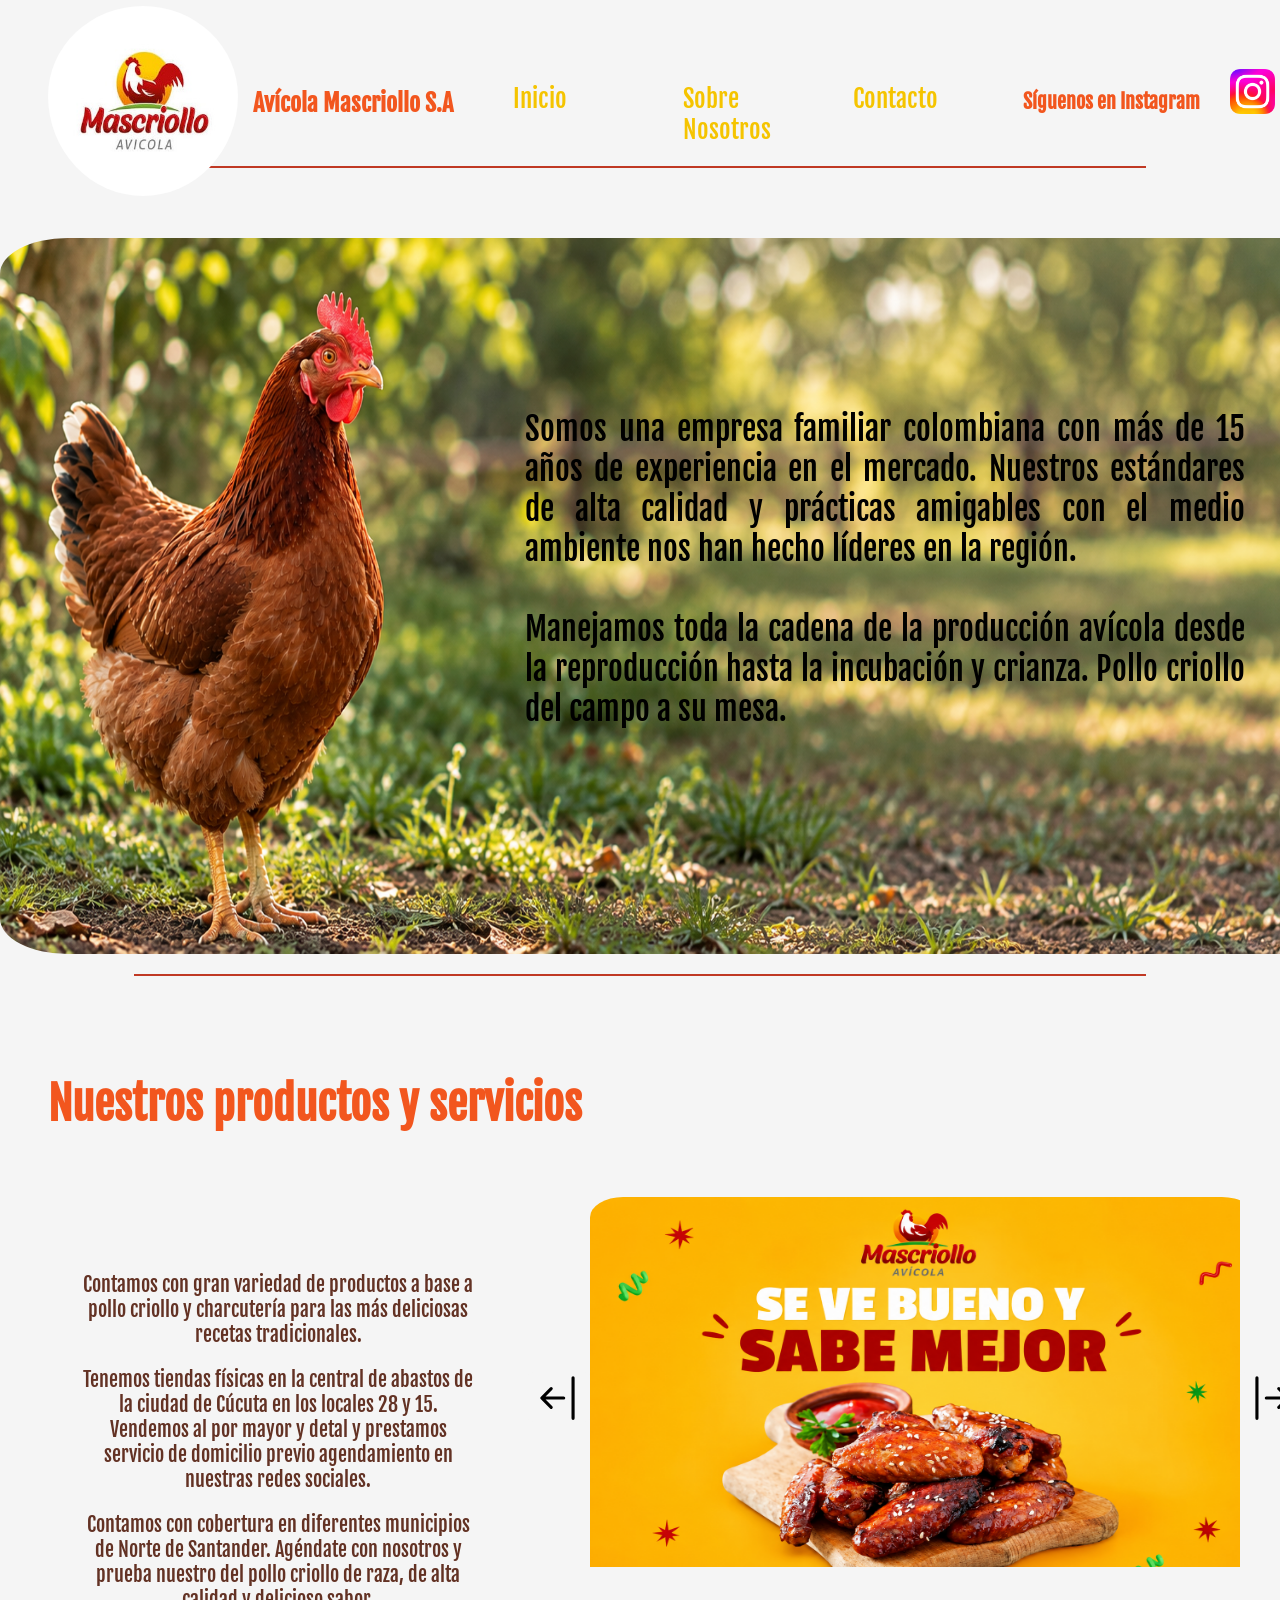
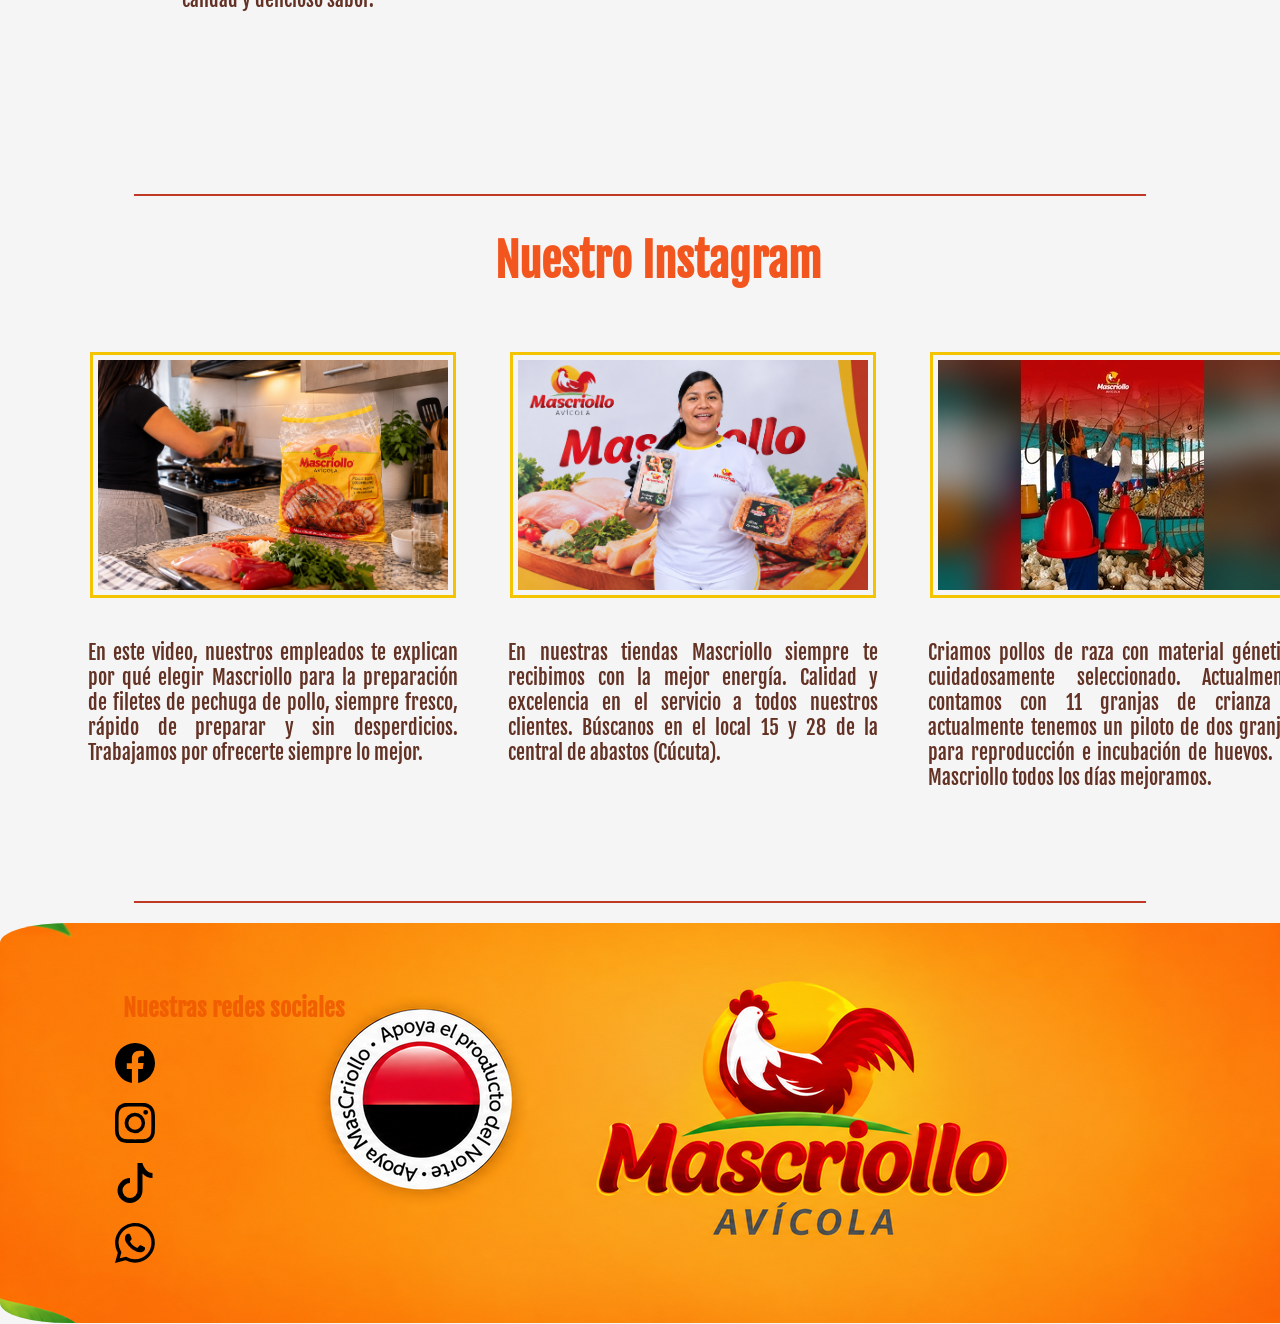
==== commit b4b04d24: "Día12" ====
--- a/index.html
+++ b/index.html
@@ -118,7 +118,7 @@
         <div class="contenidoInstagram">
             <div class="InstagramContenido">
                 <a href="https://www.instagram.com/reel/DdCo9IOsbfR/?utm_source=ig_web_copy_link&vrfl=MzRlODBiNWFlZA==&srtk=MzRlODBiNWFlZA=="><img src="./Imagenes/Imágenes video Instagram/VideoInsta1.png" alt="Imagen plato de pollo"></img></a>
-                <p class="TextoContenido">En este video nuestros empleados te explican por qué elegir Mascriollo para la preparación de filetes de pechuga de pollo, siempre fresco, rápido de preparar y sin desperdicios. Trabajamos por ofrecerte siempre lo mejor. </p>
+                <p class="TextoContenido">En este video, nuestros empleados te explican por qué elegir Mascriollo para la preparación de filetes de pechuga de pollo, siempre fresco, rápido de preparar y sin desperdicios. Trabajamos por ofrecerte siempre lo mejor. </p>
             </div>
             <div class="InstagramContenido">
                 <a href="https://www.instagram.com/reel/DcWUdWxxEAB/?utm_source=ig_web_copy_link&xtok=MzRlODBiNWFlZA==&srtk=MzRlODBiNWFlZA=="><img src="./Imagenes/Imágenes video Instagram/VideoInstagram2.png" alt="Nuestros trabajadores"></img></a>
@@ -135,7 +135,7 @@
         <div class="ContainerInstagram">
             <h1>Nuestro Instagram</h1>
             <a href="https://www.instagram.com/reel/DdCo9IOsbfR/?utm_source=ig_web_copy_link&vrfl=MzRlODBiNWFlZA==&srtk=MzRlODBiNWFlZA=="><img src="./Imagenes/Imágenes video Instagram/VideoInsta1.png" alt="Imagen plato de pollo"></img></a>
-            <p>En este video nuestros empleados te explican por qué elegir Mascriollo para la preparación de filetes de pechuga de pollo, siempre fresco, rápido de preparar y sin desperdicios. Trabajamos por ofrecerte siempre lo mejor. </p>
+            <p>En este video, nuestros empleados te explican por qué elegir Mascriollo para la preparación de filetes de pechuga de pollo, siempre fresco, rápido de preparar y sin desperdicios. Trabajamos por ofrecerte siempre lo mejor. </p>
             <a href="https://www.instagram.com/reel/DcWUdWxxEAB/?utm_source=ig_web_copy_link&xtok=MzRlODBiNWFlZA==&srtk=MzRlODBiNWFlZA=="><img src="./Imagenes/Imágenes video Instagram/VideoInstagram2.png" alt="Nuestros trabajadores"></img></a>
             <p>En nuestras tiendas Mascriollo siempre te recibimos con la mejor energía. Calidad y excelencia en el servicio a todos nuestros clientes. Búscanos en el local 15 y 28 de la central de abastos (Cúcuta).</p>
             <a href="https://www.instagram.com/p/DczNM5HlHK7/?utm_source=ig_web_copy_link&mdxt=MzRlODBiNWFlZA==&srtk=MzRlODBiNWFlZA=="><img src="./Imagenes/Imágenes video Instagram/ImagenInstagram1.jpeg" alt="Imagen plato de pollo"></img></a>
--- a/stylesEscritorio.css
+++ b/stylesEscritorio.css
@@ -30,7 +30,7 @@
     display:flex;
     flex-wrap: nowrap;
     align-items: center;
-    color: rgb(99, 50, 36);
+    color: rgb(242, 86, 30);
     
 }
 .BarraNavegacion{
@@ -48,7 +48,7 @@
     
 }
 .BarraNavegacion a:hover{
-    background-color: orange;
+    background-color: rgb(242, 86, 30);
     color:whitesmoke
 
 }
@@ -72,7 +72,7 @@
     font-size: 20px;
     margin-top: 53px;
     margin-left: px;
-    color: rgb(99, 50, 36);
+    color: rgb(242, 86, 30);
 }
 .LogoInstagram{
     margin-left: 30px;
@@ -105,7 +105,7 @@
     padding: 33px;
     text-align: justify;
     font-size: xx-large;
-    color: rgb(99, 50, 36);
+    color: black;
 }
 hr{
     
@@ -116,7 +116,7 @@
 
 
 .Productos{
-    margin-top: 7px;
+    margin-top: 100px;
     width: 1300px;
     height: 650px;
     /*border: 5px solid yellow;*/
@@ -125,7 +125,7 @@
 .NuestrosProductos{
     margin: 40px;
     font-size: 45px;
-    color:rgb(99, 50, 36);
+    color:rgb(242, 86, 30);
 }
 .ContenidoProductos{
     width: 1300px;
@@ -170,7 +170,7 @@
 }
 
 .botonAnterior, .botonSiguiente{
-    background-color: #C03924;
+    background-color: whitesmoke;
     border:none;
     font-weight: 300;
     height: 50px;
@@ -189,7 +189,7 @@
     /*border: 5px solid red;*/
     text-align: center;
     font-size: 30px;
-    color:rgb(99, 50, 36);
+    color:rgb(242, 86, 30);
     
 }
 .contenidoInstagram{
@@ -216,6 +216,7 @@
     font-size: 20px;
     text-align: justify;
     margin-top: 35px;
+    color: rgb(99, 50, 36);
 }
 .InstagramContenido>img{
     width: 350px;
@@ -326,7 +327,10 @@
     margin-top: 70px;
     margin-left: 45px;
     font-family: "Fjalla One", sans-serif; 
-    color: rgb(99, 50, 36);
+    color: rgb(242, 86, 30);
+}
+.TituloMision, .TituloVision{
+    color: rgb(242, 86, 30);
 }
 .Mision >img, .textoMision{
     width: 500px;
@@ -361,7 +365,7 @@
 }
 .FilosofiaEmpresarial>h1{
     font-family: "Fjalla One", sans-serif; 
-    color: #FFFFFF;
+    color: rgb(242, 86, 30);
     margin-left: 70px;
     
 }
@@ -531,7 +535,7 @@
 }
 .UbicacionGeografica>h1{
     font-family: "Fjalla One", sans-serif;
-    color: rgb(99, 50, 36);
+    color: rgb(242, 86, 30);
 }
 .textoUbicacion{
     width:580px;
@@ -572,7 +576,7 @@
 .Certificados>h1{
     margin-left: 80px;
     font-family: "Fjalla One", sans-serif;
-    color: rgb(99, 50, 36);
+    color: rgb(242, 86, 30);
     
 }
 .aguasResiduales{
@@ -603,15 +607,16 @@
 }
 /*Página Contacto*/
 .RedesYTelefonos{
-    width: 1350px;
+    width: 1300px;
     height: 700px;
-    border: 5px solid red;
+    /*border: 5px solid red;*/
     display: flex;
     margin-top: 40px;   
+    margin-left: 95px;
 }
 .Redes{
     margin: 15px;
-    border: 5px solid yellow;
+    /*border: 5px solid yellow;*/
     padding-right: 80px;
     font-family: "Fjalla One", sans-serif;
     color: rgb(99, 50, 36);
@@ -631,21 +636,25 @@
     width:100px;
     margin-left: 300px;
     margin-top: -95px;
+    border-radius: 50%;
     
 }
 .Instagram2{
-    width:88px;
-    margin-left: 310px;
-    margin-top:-95px
+    width:100px;
+    margin-left:300px;
+    margin-top:-95px;
+    border-radius: 50%;
 }
 .TikTok2{
-    width: 120px;
-    margin-left: 289px;
-    margin-top: -93px
+    width: 105px;
+    height: 100px;
+    margin-left: 300px;
+    margin-top: -100px;
+    border-radius: 50%;
 }
 .Telefonos{
-    border: 5px solid yellow;
-    width: 800px;
+    /*border: 5px solid yellow;*/
+    width: 700px;
     height: 350px;
     margin-left: 25px;
     margin-top: 100px;
@@ -657,14 +666,15 @@
 }
 .Telefonos>img{
     width: 200px;
-    margin-top: -200px;
+    margin-top: -300px;
     margin-left: 50px;
+    z-index: 5;
 }
 .Email{
-    width: 800px;
+    width: 700px;
     height: 200px;
     margin-top: 20px;
-    border: 5px solid yellow;
+    /*border: 5px solid yellow;*/
 }
 .Email>h1,p{
     text-align: center;
@@ -673,9 +683,9 @@
     font-size: 35px ;
 }
 .Email>img{
-    width: 180px;
+    width: 160px;
     margin-top: -200px;
-    margin-left: 70px;
+    margin-left: 89px;
 }
 /*CSS a todas las páginas web*/
 
@@ -685,7 +695,7 @@
     font-style:normal;
     color: rgb(99, 50, 36);
 }
-html>*>h1,h2,h3,p{
+html>*{
     font-family: "Fjalla One", sans-serif;
     font-weight: 200;
     font-style:normal;
@@ -697,7 +707,7 @@
     font-style:normal;
 }
 html>*{
-    background-color: #C94A32 ;
+    background-color: whitesmoke ;
    
     
 }
--- a/stylesMovil.css
+++ b/stylesMovil.css
@@ -1,16 +1,16 @@
 @media (max-width:420px) {
     #Escritorio{
-        display: none;
+        display: none !important;
     }
 
     #Movil {
-        display: block;
-        width: 380px;
+        display: block !important;
+        width: 100%;
     }
 
     .logoEmpresaMovil {
         position: relative;
-        margin-left: 15px;
+        margin-left: 17px;
     }
 
     .boton-menu {
@@ -63,24 +63,27 @@
     }
     .PresentacionMovil>img{
         width: 300px;
-        margin-left: 38px;
+        margin-left: 48px;
         margin-right: -10px;
         border-radius: 15px;
     }
     .PresentacionMovil>p{
         width: 350px;
         font-size: 15px;
-        margin-left: 10px;
+        margin-left: 19px;
     }
     .ProductosMovil>.ContainerProductos{
         width:360px;
         height: 1100px;
         /*border: 3px solid yellow;*/
-        margin-left: 7px;
+        margin-left: 14px;
     }
     html>*{
         font-family: "Fjalla One", sans-serif;
         color: rgb(99, 50, 36);
+         margin: 0;
+        padding: 0;
+        width: 100%;
     }
     .ContainerProductos>h1{
         text-align: center;
@@ -102,6 +105,7 @@
         width:360px;
         height: 1150px;
         /*border: 3px solid yellow;*/
+        margin-left: 8px;
         
     }
     .ContainerInstagram>h1{
@@ -118,25 +122,29 @@
         height: 100px;
     }
     .FooterMovil{
+        width: 340px;
         height: 250px;
         
     }
     .ContenedorFooter>img{
-        width: 410px;
-        height: 260px;
+        width: 100%;
+        max-width: 410px;
+        height: auto;
         margin-bottom: -20px;
         border-radius: 15px;
         z-index: -1;
+        margin-left: 8px;
     }
     .ContenedorFooter>a>img{
         width:25px;
         margin-left: 7px;
         z-index: 1;
         margin-top: -200px;
+        
     }
     /*Página Sobre nosotros*/
     .MisionVision{
-        width: 360px;
+        width: 340px;
         height:940px;
         /*border: 3px solid yellow;*/
         margin-left: 4px;
@@ -146,15 +154,16 @@
     .Mision,.Vision{
         display: block;
     }
-    .Mision>img,p{
+    .Mision>img{
         width: 340px;
         height: 220px;
-        margin-left: -30px;
+        margin-left: -23px;
         padding: 0px;
     }
     .Mision>p{
-        margin-left: -30px;
+        margin-left: -23px;
         font-size: 17px;
+        width: 340px;
     }
     .Vision{
         margin-top: -50px;
@@ -162,22 +171,25 @@
     .Vision>img{
         width: 340px;
         height: 220px;
-        margin-left: -30px;
+        margin-left: -23px;
         padding: 0px;
     }
     .Vision>p{
-        margin-left: -30px;
+        margin-left: -20px;
         font-size: 17px;
+        width: 340px;
     }
     .FilosofiaEmpresarial{
         width: 360px;
         height:1470px;
         /*border: 3px solid yellow;*/
-        margin-left: 4px;
+        margin-left: 15px;
         display: block;
         margin-top: -20px;
     }
     .FilosofiaEmpresarial>h1{
+        margin: 0px;
+        width: 360px;
         text-align: center;
         margin-left: 0px;
         font-display: block;
@@ -258,7 +270,7 @@
     .Principio3>p{
         font-size: 20px;
         background-color: transparent;
-        margin-top: 50px;
+        margin-top: 15px;
         margin-left: 50px;
         
     }
@@ -284,7 +296,7 @@
     }
     .Principio4>p{
         font-size: 20px;
-        margin-top: 40px;
+        margin-top: 5px;
         width: 180px;
         margin-left: 40px;
         margin-bottom: -10px;
@@ -299,13 +311,14 @@
         padding: 0px;
     }
     .UbicacionGeografica>h1{
-        margin-left: 0px;
+        width: 370px;
+        margin-left: 10px;
         text-align: center;
         margin-top: 0px;
     }
     .textoUbicacion>p{
         font-size: 20px;
-        margin-left: 85px;
+        margin-left: 98px;
         padding: 0px;
         margin-top: 10px;
         width: 300px;
@@ -315,14 +328,15 @@
     }
     .textoUbicacion>img{
         margin-top: 0px;
-        margin-left: 160px;
+        margin-left: 175px;
         border-radius: 60%;
         height: 150px;
         margin-top: -25px;
         
     }
     .imagenUbicacion{
-        margin-left: -10px;
+        width: 370px;
+        margin-left: 3px;
         padding: 0px;
         width: 300px;
         height: 300px;
@@ -348,12 +362,13 @@
         margin: 0px;
         padding: 0px;
         margin-top: 20px;
-        margin-left: 15px;
+        margin-left: 35px;
         width: 50px;
     }
     .aguasResiduales{
         display: block;
     }
+    
     .ICA{
         margin: 0px;
         padding: 0px;
@@ -373,7 +388,7 @@
         padding: 0px;
         width: 360px;
         font-size: 15px;
-        margin-left: 4px;
+        margin-left: 15px;
     }
     /*Página de Contacto*/
     .RedesMovil{
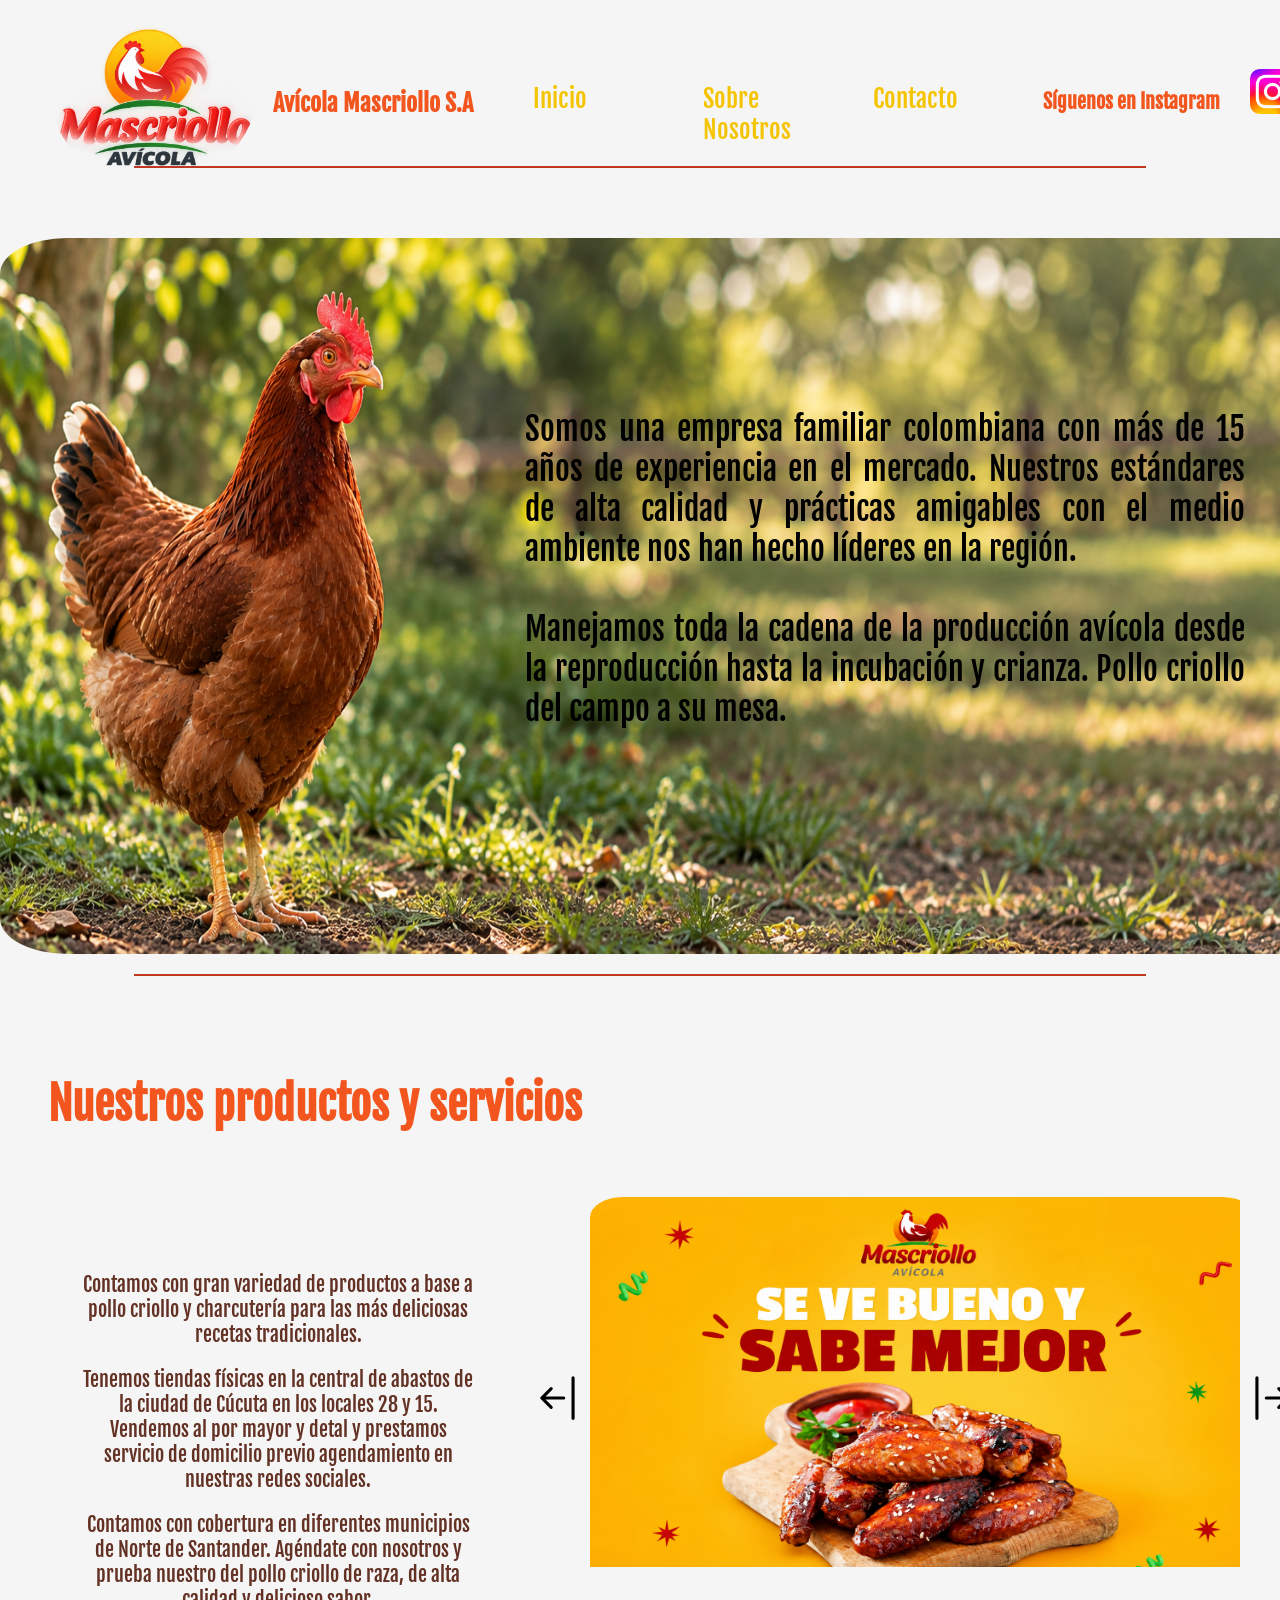
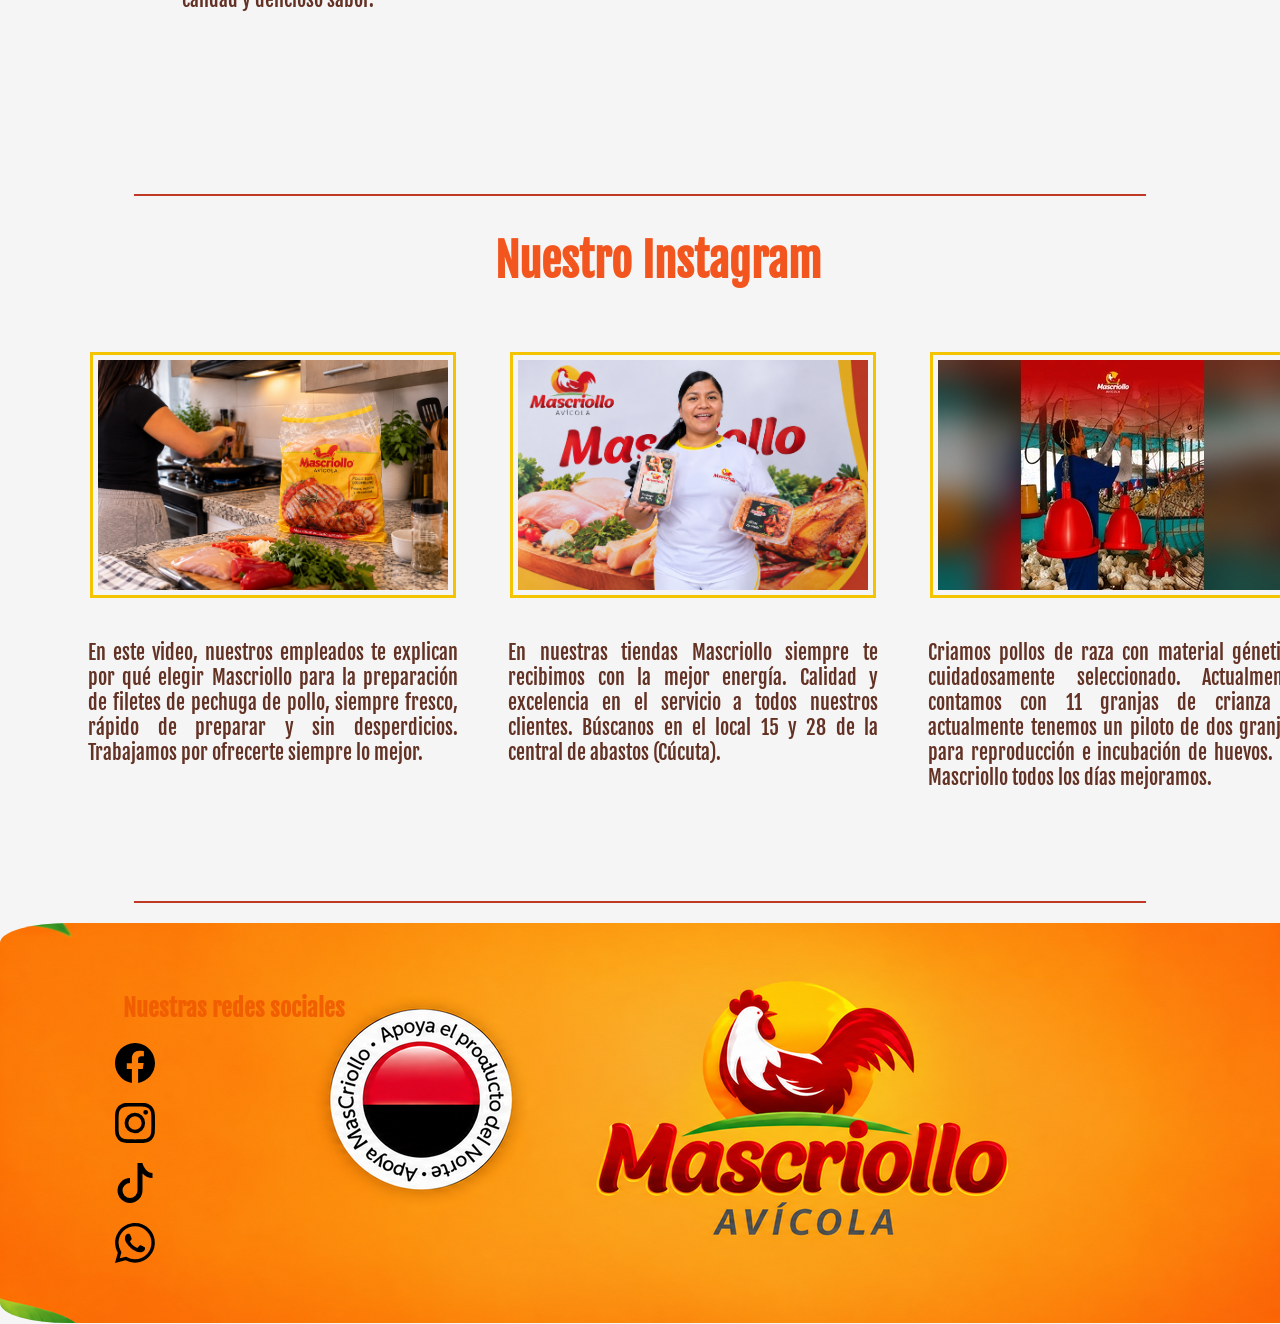
==== commit d8d5a726: "Día13" ====
--- a/index.html
+++ b/index.html
@@ -14,7 +14,7 @@
     <!--Escritorio-->
     <section class="Encabezado" id="Escritorio">
         <div class = "logo">
-            <img src="./Imagenes/Imagenes encabezado/logoMasCriollo.jpg" alt="Logo empresa" class="logoEncabezado">
+            <img src="./Imagenes/Imágenes encabezado Movil/logoEmpresadesvanecersebordes.png" alt="Logo empresa" class="logoEncabezado">
             
         </div>
         <div class="Nombre">
@@ -43,7 +43,7 @@
                 <a href="contacto.html">Contacto</a>
                 
             </nav>
-            <img src="./Imagenes/Imágenes encabezado Movil/logoMovil.png" alt="Logo empresarial" class="logoEmpresarial">
+            <img src="./Imagenes/Imágenes encabezado Movil/logoEmpresadesvanecersebordes.png" alt="Logo empresarial" class="logoEmpresarial">
             
         </div>
     </section>
--- a/stylesEscritorio.css
+++ b/stylesEscritorio.css
@@ -13,11 +13,11 @@
     
 }
 .logo>.logoEncabezado{
-    width:190px;
+    width:210px;
     height: 190px;
     border-radius: 50%;
     margin-left: 40px;
-    margin-top: 30px;
+    margin-top: 10px;
     padding-top: 10px;
     
 }
@@ -228,7 +228,7 @@
     height: 400px;
     /*border: 5px solid black;*/
     display: flex;
-    background-color: #B5532D ;
+    background-color: rgb(242, 86, 30) ;
     border-radius: 10%;
     margin-left: -8px;
     margin-bottom: -7px;
--- a/stylesMovil.css
+++ b/stylesMovil.css
@@ -11,6 +11,8 @@
     .logoEmpresaMovil {
         position: relative;
         margin-left: 17px;
+       
+        
     }
 
     .boton-menu {
@@ -23,6 +25,7 @@
         border: none;
         cursor: pointer;
         border-radius: 15px;
+         
     }
 
     #menuNavegacion {
@@ -33,9 +36,10 @@
         flex-direction: column;
         gap: 10px;
         background-color: #F2D2C2;
-        padding: 15px;
+        padding: 20px;
         min-width: 180px;
         z-index: 1000;
+        
     }
 
     #menuNavegacion.activo {
@@ -53,6 +57,7 @@
         width: 320px;
         margin-top: -30px;
         margin-left: 20px;
+        padding-bottom: 20px;
     }
     #Movil.LineaHorizontalMovil{
         width: 300px;
@@ -88,6 +93,7 @@
     .ContainerProductos>h1{
         text-align: center;
         font-size: 30px;
+        color:rgb(242, 86, 30)
     }
     .ContainerProductos>p{
        
@@ -110,6 +116,7 @@
     }
     .ContainerInstagram>h1{
         text-align: center;
+        color: rgb(242, 86, 30);
     }
     .ContainerInstagram>a>img{
         width: 340px;
@@ -124,6 +131,7 @@
     .FooterMovil{
         width: 340px;
         height: 250px;
+        
         
     }
     .ContenedorFooter>img{
@@ -134,12 +142,14 @@
         border-radius: 15px;
         z-index: -1;
         margin-left: 8px;
+        
     }
     .ContenedorFooter>a>img{
         width:25px;
-        margin-left: 7px;
+        margin-left: 20px;
         z-index: 1;
-        margin-top: -200px;
+        padding-top: -30pxpx;
+        
         
     }
     /*Página Sobre nosotros*/
@@ -150,23 +160,30 @@
         margin-left: 4px;
         display: block;
         margin-top: -20px;
+        
     }
     .Mision,.Vision{
         display: block;
+        width: 340px;
+        
     }
     .Mision>img{
         width: 340px;
         height: 220px;
         margin-left: -23px;
         padding: 0px;
+        
     }
     .Mision>p{
         margin-left: -23px;
         font-size: 17px;
         width: 340px;
+        
     }
     .Vision{
+        width: 340px;
         margin-top: -50px;
+        
     }
     .Vision>img{
         width: 340px;
@@ -178,6 +195,7 @@
         margin-left: -20px;
         font-size: 17px;
         width: 340px;
+        
     }
     .FilosofiaEmpresarial{
         width: 360px;
@@ -186,6 +204,8 @@
         margin-left: 15px;
         display: block;
         margin-top: -20px;
+                
+
     }
     .FilosofiaEmpresarial>h1{
         margin: 0px;
@@ -193,38 +213,49 @@
         text-align: center;
         margin-left: 0px;
         font-display: block;
+        
     }
     .PrincipioUno{
         height: 40px;
         width: 220px;
+        
     }
     .PrincipiosTrabajo>h2{
         font-size: 23px;
         margin-left: 50px;
         padding-left: 10px;
+        width: 300px;
+        
     }
     .Principio1{
-        margin-left: 80px;
+        margin-left: 85px;
         margin-top: 10px;
         width: 200px;
         height: 190px;
         
+        
     }
     .TituloMision, .TituloVision{
         text-align: left;
+        width: 300px;
 
     }
     .TituloValoresInstitucionales>h1{
         margin-left: 15px;
         text-align: left;
+        
+
+        
     }
     .Principio1>p{
         font-size: 20px;
         width: 400px;
         margin-left: 27px;
+        
     }
     .Principio1>img{
         display: none;
+        
     }
     .PrincipiosTrabajo>.PrincipioDos{
         margin-top: 21px;
@@ -236,36 +267,46 @@
         text-align: left;
         padding-left: 0px;
         padding-left: 10px;
+        
     }
     .Principio2>img{
         display: none;
+        width: 0px;
+        margin: 0px;
+        padding: 0px;
     }
     .Principio2{
         width: 200px;
         margin-left: 15px;
         margin-top:20px;
         height: 240px;
+        
     }
     .Principio2>p{
         font-size: 20px;
         margin-left: 20px;
         margin-top: 80px;
         
+        
     }
     .PrincipiosTrabajo{
         margin-left: 0px;
+        width: 340px;
+       
     }
     .PrincipiosTrabajo>.PrincipioTres{
         margin-top: 20px;
         width: 250px;
         margin-left: 100px;
         height: 80px;
+         
     }
     .Principio3{
         margin-top: 20px;
         width:200px;
         height: 200px;
-        margin-left: 110px;
+        margin-left: 105px;
+        
     }
     .Principio3>p{
         font-size: 20px;
@@ -276,6 +317,10 @@
     }
     .Principio3>img{
         display: none;
+        width: 0px;
+        margin: 0px;
+        padding: 0px;
+
     }
     .PrincipiosTrabajo>.PrincipioCuatro{
         margin-top: 20px;
@@ -284,15 +329,20 @@
         text-align: left;
         height: 40px;
         padding-bottom: 25px;
+        
     }
     .Principio4{
         margin-top: 20px;
         height: 200px;
         margin-left: 15px;
         width: 230px;
+        
     }
     .Principio4>img{
         display: none;
+        width: 0px;
+        margin: 0px;
+        padding: 0px;
     }
     .Principio4>p{
         font-size: 20px;
@@ -300,6 +350,7 @@
         width: 180px;
         margin-left: 40px;
         margin-bottom: -10px;
+        
     }
     .UbicacionGeografica{
         width: 370px;
@@ -309,12 +360,14 @@
         margin-left: 15px;
         margin: 0px;
         padding: 0px;
+        
     }
     .UbicacionGeografica>h1{
         width: 370px;
         margin-left: 10px;
         text-align: center;
         margin-top: 0px;
+        
     }
     .textoUbicacion>p{
         font-size: 20px;
@@ -325,6 +378,7 @@
         margin-bottom: 0px;
         height: 100px;
         margin-top: 10px;
+        
     }
     .textoUbicacion>img{
         margin-top: 0px;
@@ -333,22 +387,28 @@
         height: 150px;
         margin-top: -25px;
         
+        
+        
     }
     .imagenUbicacion{
         width: 370px;
-        margin-left: 3px;
+        margin-left: 0px;
         padding: 0px;
         width: 300px;
         height: 300px;
         margin-right: -0px;
         margin-top: -20px;
         border: none;
+        
+        
     }
     .imagenUbicacion>img{
         width: 340px;
         height: 250px;
         border: 3px solid black;
         margin-left: 25px;
+        
+        
     }
     .Certificados{
         width:370px;
@@ -356,6 +416,7 @@
         margin: 0px;
         padding: 0px;
         /*border: 3px solid yellow;*/
+        
     }
     .Certificados>h1{
         text-align: left;
@@ -364,9 +425,12 @@
         margin-top: 20px;
         margin-left: 35px;
         width: 50px;
+        
+        
     }
     .aguasResiduales{
         display: block;
+        
     }
     
     .ICA{
@@ -376,12 +440,16 @@
         height: 184px;
         margin-top: 20px;
         margin-left: -15px;
+        margin-right: 0px;
+        
     }
     .Corponor{
         margin: 0px;
         padding: 0px;
         width: 300px;
         margin-left: 35px;
+        margin-right: 0px;
+        
     }
     .Certificados>p{
         margin: 0px;
@@ -394,6 +462,10 @@
     .RedesMovil{
         text-align: center;
     }
+    .RedesMovil>h1{
+        color: rgb(242, 86, 30);
+
+    }
     .EnlaceRedes{
         width: 370px;
     }
@@ -403,9 +475,12 @@
     .TelMovil>h1,h2{
         text-align: center;
     }
+    .TelMovil>h1{
+        color:rgb(242, 86, 30) ;
+    }
     .EmailMovil>h1{
         text-align: center;
-    }
-
-}
-    +        color: rgb(242, 86, 30);
+    }
+  
+}
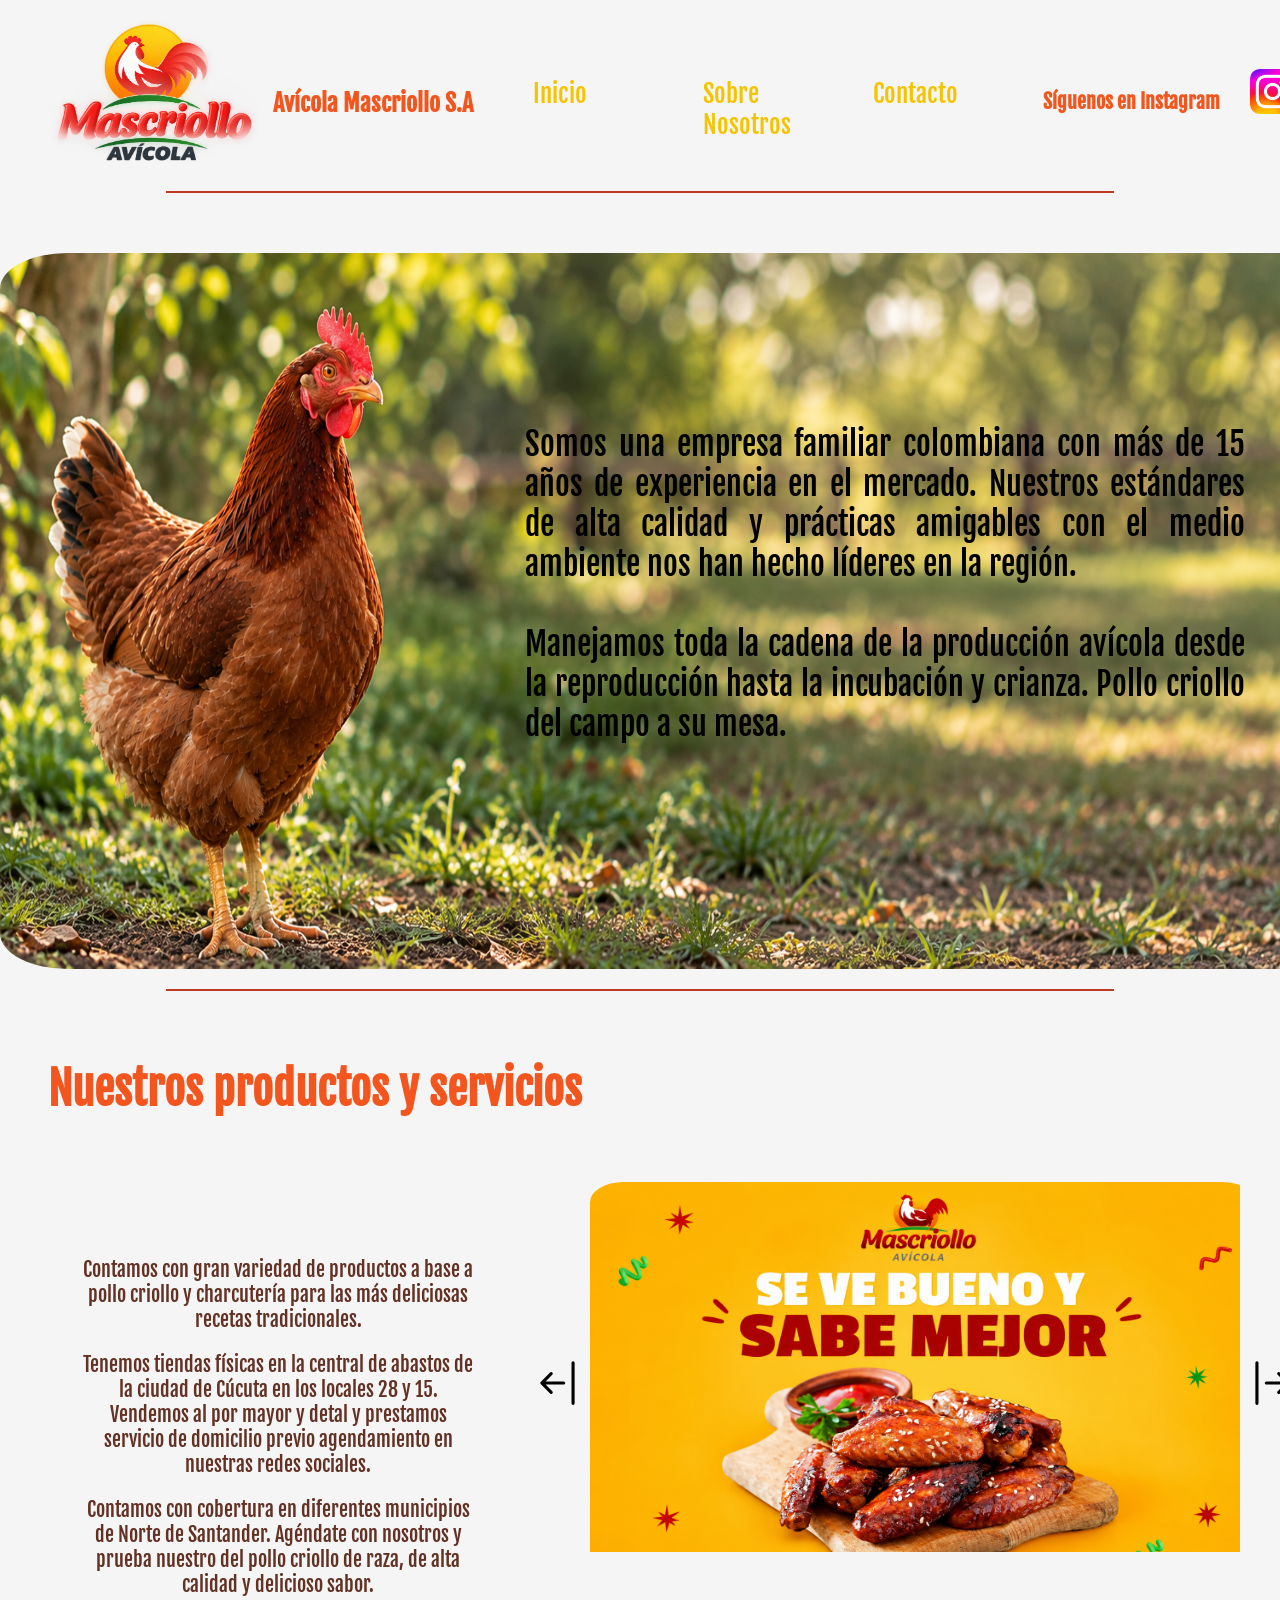
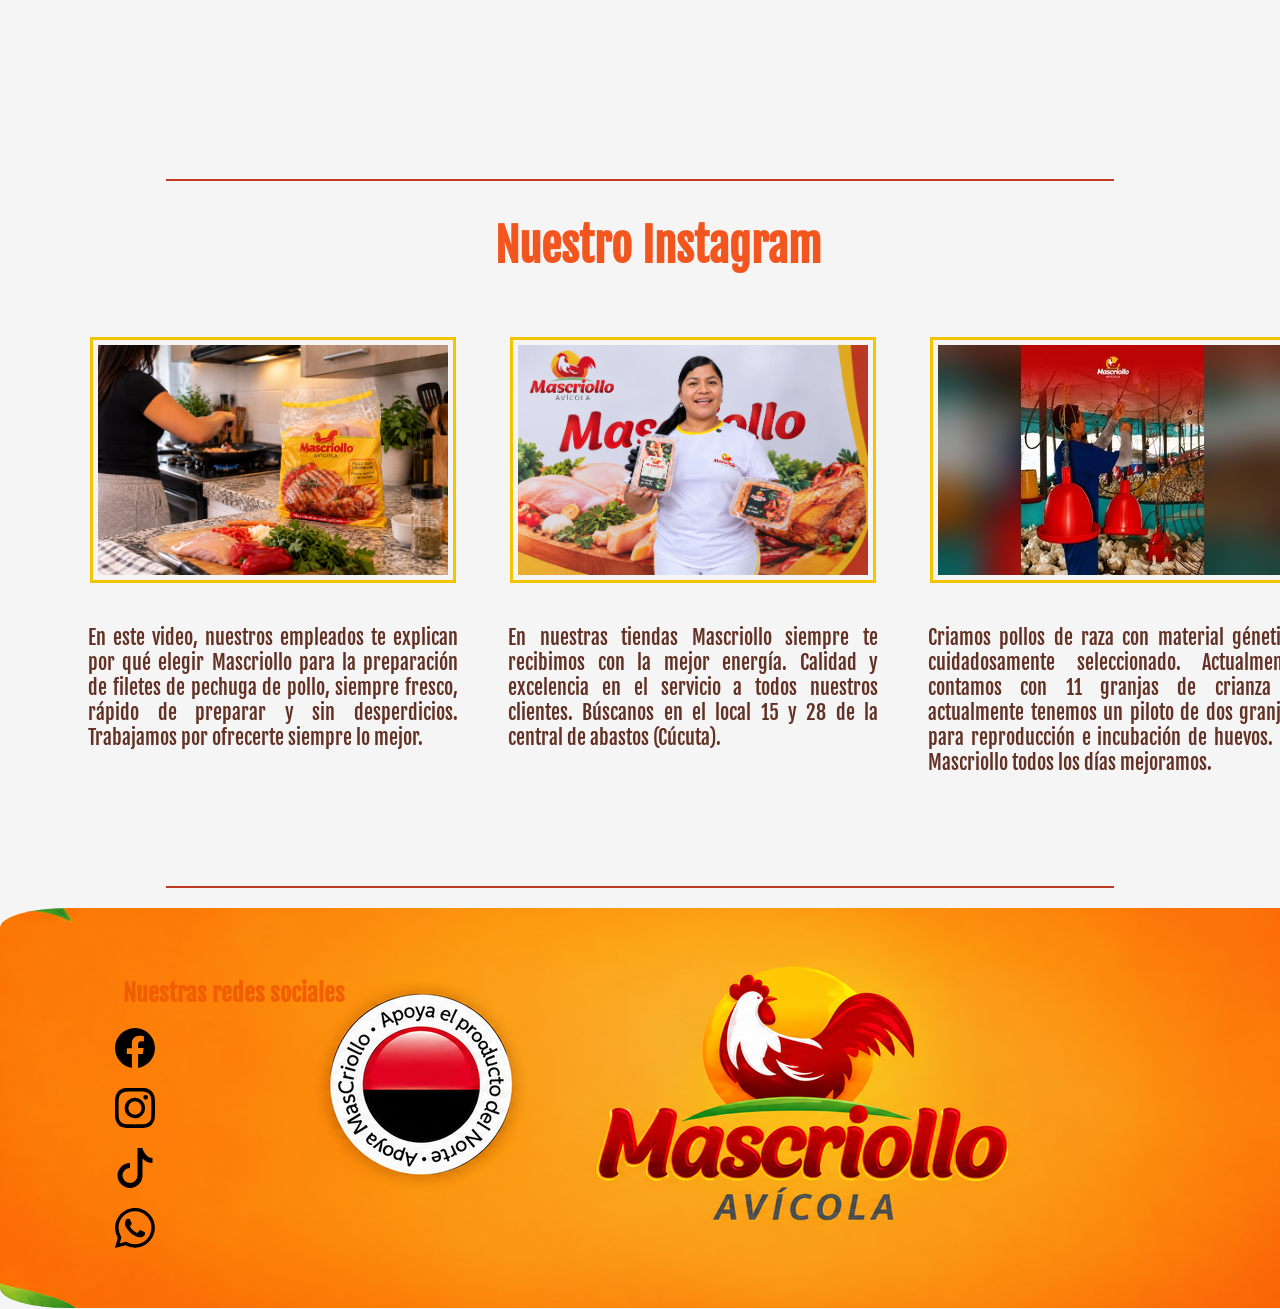
==== commit f3ea82f9: "Día14" ====
--- a/index.html
+++ b/index.html
@@ -14,7 +14,7 @@
     <!--Escritorio-->
     <section class="Encabezado" id="Escritorio">
         <div class = "logo">
-            <img src="./Imagenes/Imágenes encabezado Movil/logoEmpresadesvanecersebordes.png" alt="Logo empresa" class="logoEncabezado">
+            <img src="./Imagenes/Imágenes Encabezado Escritorio/logoEmpresadesvanecersebordes.png" alt="Logo empresa" class="logoEncabezado">
             
         </div>
         <div class="Nombre">
@@ -26,15 +26,15 @@
             <a class="linksNavegacion" href="contacto.html">Contacto</a>
         </nav>
         <h2 class ="Instagram">Síguenos en Instagram</h2>
-        <a href="https://www.instagram.com/avimascriollo/?hl=en"><img class="LogoInstagram" src="./Imagenes/logo_Instagram.svg.webp"><img></a>
+        <a href="https://www.instagram.com/avimascriollo/?hl=en"><img class="LogoInstagram" src="./Imagenes/Imágenes Encabezado Escritorio/logo_Instagram.svg.webp"><img></a>
     </section>
     <hr id="Escritorio"></hr>
+
+
     <!--Movil-->
     <section class="EncabezadoMovil" id="Movil">
         <div class = "logoEmpresaMovil">
-            <button class="boton-menu" id="botonMenu"
-                aria-label="Abrir menú"
-                aria-expanded="false">
+            <button class="boton-menu" id="botonMenu" aria-label="Abrir menú" aria-expanded="false">
                 ☰
             </button>
             <nav id="menuNavegacion">
@@ -47,6 +47,7 @@
             
         </div>
     </section>
+    <br ></br>
     <hr id="Movil" class="LineaHorizontalMovil"></hr>
     </br id="Movil">
     <!--Escritorio-->
--- a/stylesEscritorio.css
+++ b/stylesEscritorio.css
@@ -7,17 +7,15 @@
     /*border: 5px solid aquamarine;*/
     display: flex;
     padding-bottom: 0px;
-    display:flex;
     flex-wrap: nowrap;
     align-items: center;
+    padding-bottom: 25px;
     
 }
 .logo>.logoEncabezado{
     width:210px;
     height: 190px;
-    border-radius: 50%;
     margin-left: 40px;
-    margin-top: 10px;
     padding-top: 10px;
     
 }
@@ -27,25 +25,17 @@
     margin-top: 45px;
     margin-bottom: 5px;;
     /*border: 5px solid greenyellow;*/
-    display:flex;
-    flex-wrap: nowrap;
-    align-items: center;
     color: rgb(242, 86, 30);
     
 }
 .BarraNavegacion{
-    margin-top: 10px;
     margin-bottom: 10px;
     margin-left: 25px;
     margin-right: 35px;
     /*border: 5px solid green;*/
-
     display:flex;
     flex-wrap: nowrap;
-    align-items: center;
-    
-    
-    
+    align-items: center;  
 }
 .BarraNavegacion a:hover{
     background-color: rgb(242, 86, 30);
@@ -71,7 +61,7 @@
 .Instagram{
     font-size: 20px;
     margin-top: 53px;
-    margin-left: px;
+    text-align: center;
     color: rgb(242, 86, 30);
 }
 .LogoInstagram{
@@ -82,7 +72,7 @@
     
 }
 .Presentacion{
-    margin-top: 50px;
+    
     width: 1300px;
     height: 700px;
     /*border: 5px solid blue;*/
@@ -111,12 +101,12 @@
     
     border: none;
     border-top: 2px solid #C03924;
-    width: 80%;
+    width: 75%;
 }
 
 
 .Productos{
-    margin-top: 100px;
+    margin-top: 70px;
     width: 1300px;
     height: 650px;
     /*border: 5px solid yellow;*/
@@ -700,14 +690,6 @@
     font-weight: 200;
     font-style:normal;
     color: rgb(99, 50, 36);
-}
-.Encabezado{
-    font-family: "Fjalla One", sans-serif;
-    font-weight: 200;
-    font-style:normal;
-}
-html>*{
     background-color: whitesmoke ;
-   
-    
-}
+}
+
--- a/stylesMovil.css
+++ b/stylesMovil.css
@@ -20,7 +20,7 @@
         width: 50px;
         height: 40px;
         background-color: rgb(215, 36, 13);
-        color: white;
+        color: whitesmoke;
         font-size: 25px;
         border: none;
         cursor: pointer;
@@ -35,7 +35,7 @@
         left: 0;
         flex-direction: column;
         gap: 10px;
-        background-color: #F2D2C2;
+        background-color: rgb(242, 86, 30);
         padding: 20px;
         min-width: 180px;
         z-index: 1000;
@@ -47,7 +47,7 @@
     }
 
     #menuNavegacion a {
-        color: #7D281B;
+        color: whitesmoke;
         text-decoration: none;
         padding: 10px;
     }
@@ -65,15 +65,15 @@
     }
     .PresentacionMovil{
         height: 400px;
+        width: 340px;
     }
     .PresentacionMovil>img{
         width: 300px;
         margin-left: 48px;
-        margin-right: -10px;
         border-radius: 15px;
     }
     .PresentacionMovil>p{
-        width: 350px;
+        width: 340px;
         font-size: 15px;
         margin-left: 19px;
     }
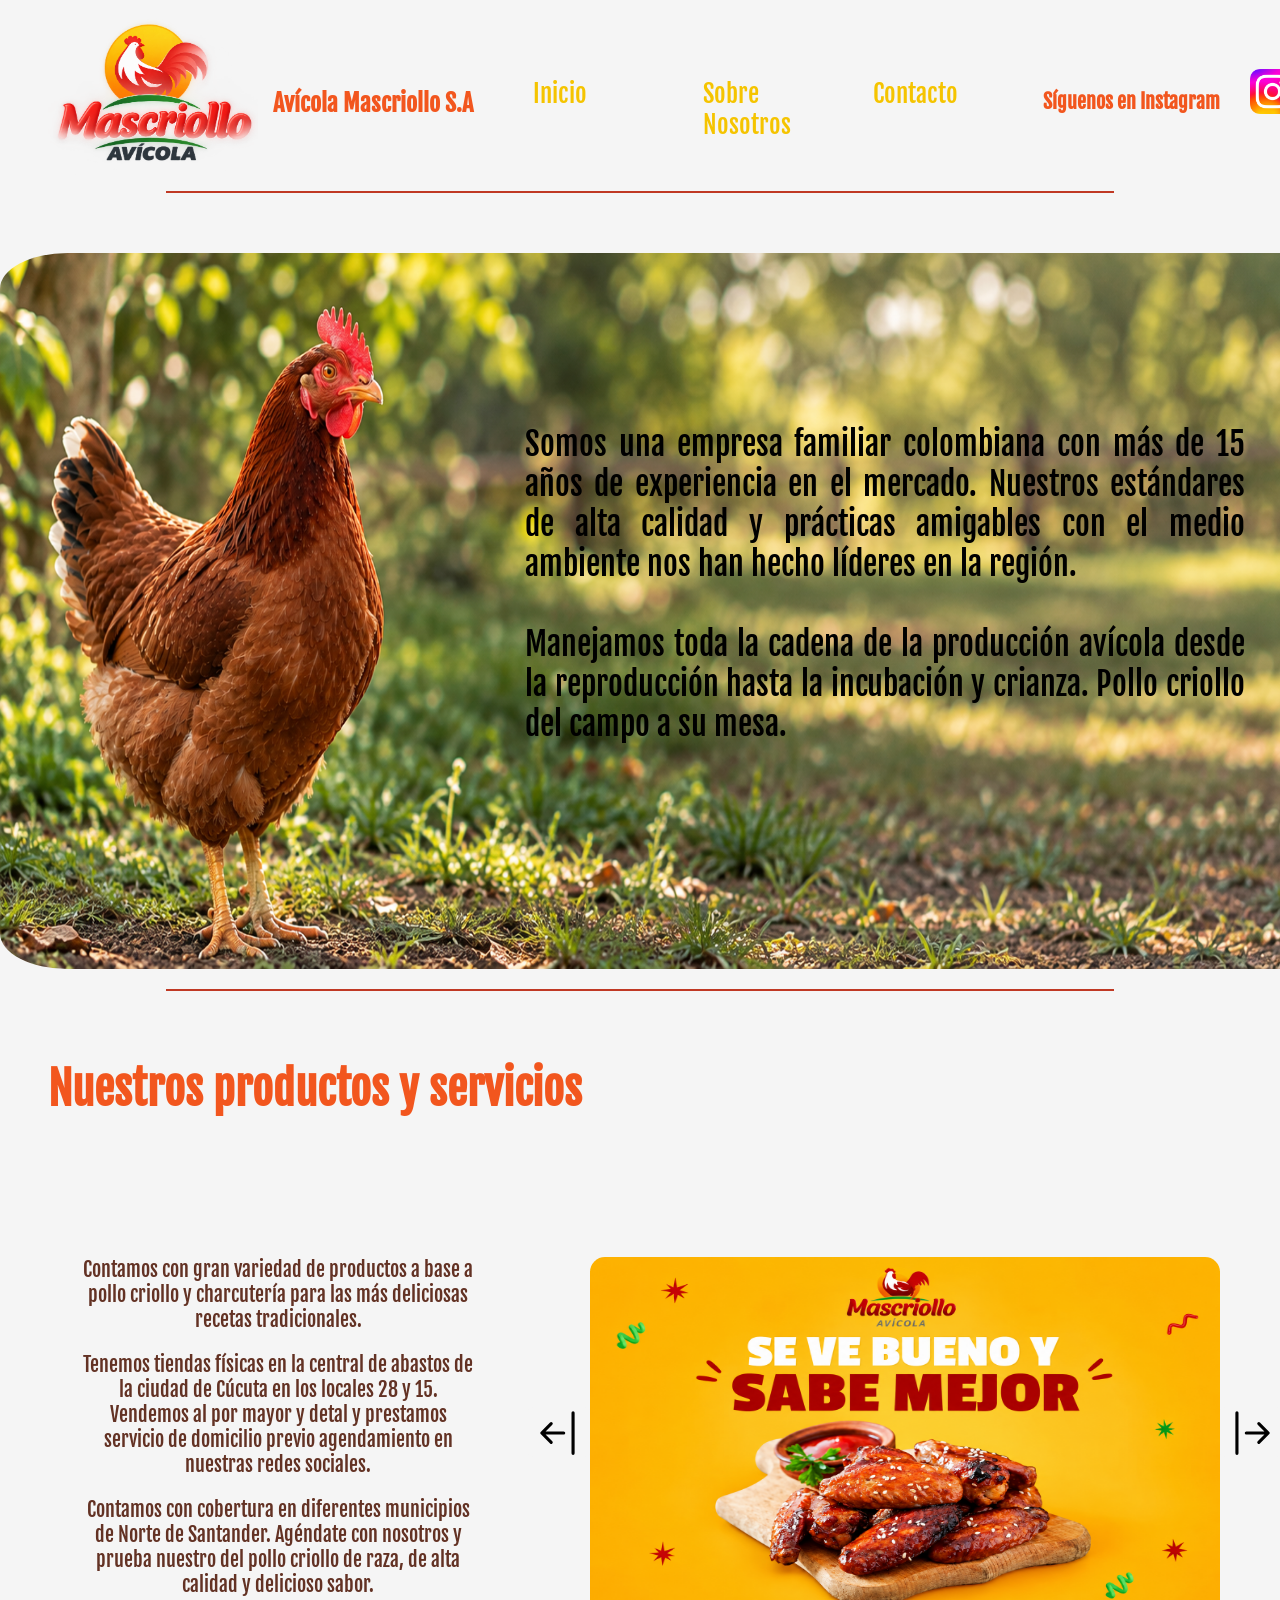
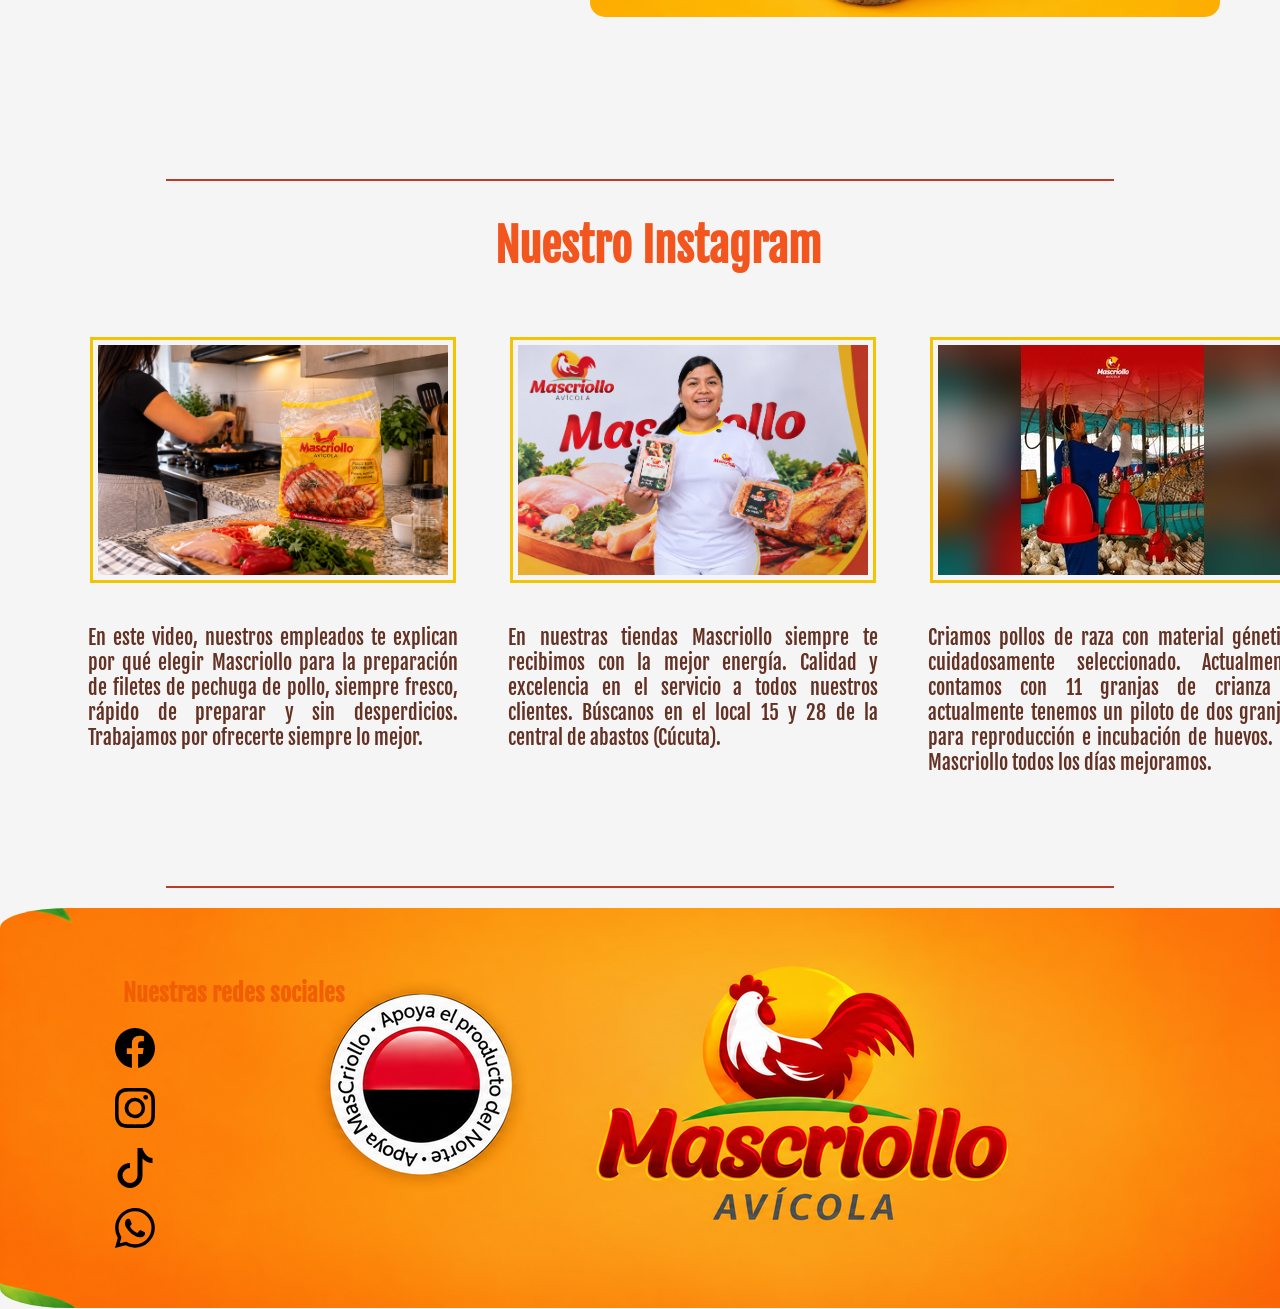
==== commit c6845942: "Día 16" ====
--- a/index.html
+++ b/index.html
@@ -3,7 +3,7 @@
 <head>
     <meta charset="UTF-8">
     <meta name="viewport" content="width=device-width, initial-scale=1.0">
-    <title>Document</title>
+    <title>Avicola Mascriollo</title>
     <link rel="stylesheet" href="stylesEscritorio.css">
     <link rel="stylesheet" href="stylesMovil.css">
     <link rel="preconnect" href="https://fonts.googleapis.com">
--- a/stylesEscritorio.css
+++ b/stylesEscritorio.css
@@ -138,8 +138,8 @@
 .ContenedorCarrusel{
    
     height: 370px;
-    width:650px;
-    margin-top: 25px;
+    width:630px;
+    margin-top: 100px;
     /*border: 5px solid orangered;*/
     overflow: hidden;
    
@@ -152,10 +152,10 @@
     
 }    
 .carruselElemento>img{
-    width: 665px;
-    height: 408px;
-    border-radius: 5%;
-    background-color: #C03924;
+    width: 630px;
+    height: 360px;
+    border-radius: 15px;
+    /*background-color: #C03924;*/
     
 }
 
@@ -164,7 +164,7 @@
     border:none;
     font-weight: 300;
     height: 50px;
-    margin-top: 200px;
+    margin-top: 250px;
     border-radius: 8%;
     
 }
@@ -208,10 +208,7 @@
     margin-top: 35px;
     color: rgb(99, 50, 36);
 }
-.InstagramContenido>img{
-    width: 350px;
-    height:230px;
-}
+
 footer{
     margin-top: 20px;
     width: 1300px;
@@ -234,14 +231,14 @@
     /*border: 5px solid black;*/
 }
 
-.logoTelefono{
+/*.logoTelefono{
     width: 42px;
     margin-top: 20px;
     margin-left:80px;
 }
 .Tel1{
    margin-top: -37px;
-}
+}*/
 .ContactoFooter>h3{
     margin-left: 45px;
     
@@ -693,3 +690,4 @@
     background-color: whitesmoke ;
 }
 
+
--- a/stylesMovil.css
+++ b/stylesMovil.css
@@ -10,7 +10,7 @@
 
     .logoEmpresaMovil {
         position: relative;
-        margin-left: 17px;
+        margin-left: 30px;
        
         
     }
@@ -56,7 +56,7 @@
     .logoEmpresaMovil img {
         width: 320px;
         margin-top: -30px;
-        margin-left: 20px;
+        margin-left: 5px;
         padding-bottom: 20px;
     }
     #Movil.LineaHorizontalMovil{
@@ -86,6 +86,7 @@
     html>*{
         font-family: "Fjalla One", sans-serif;
         color: rgb(99, 50, 36);
+        font-weight: 100;
          margin: 0;
         padding: 0;
         width: 100%;
@@ -135,7 +136,7 @@
         
     }
     .ContenedorFooter>img{
-        width: 100%;
+        width: 93%;
         max-width: 410px;
         height: auto;
         margin-bottom: -20px;
@@ -157,7 +158,7 @@
         width: 340px;
         height:940px;
         /*border: 3px solid yellow;*/
-        margin-left: 4px;
+        margin-left: 15px;
         display: block;
         margin-top: -20px;
         
@@ -168,40 +169,40 @@
         
     }
     .Mision>img{
-        width: 340px;
-        height: 220px;
+        width: 320px;
+        height: 200px;
         margin-left: -23px;
         padding: 0px;
         
     }
     .Mision>p{
         margin-left: -23px;
-        font-size: 17px;
-        width: 340px;
+        font-size: 15px;
+        width: 320px;
         
     }
     .Vision{
-        width: 340px;
+        width: 320px;
         margin-top: -50px;
         
     }
     .Vision>img{
-        width: 340px;
-        height: 220px;
+        width: 320px;
+        height: 200px;
         margin-left: -23px;
         padding: 0px;
     }
     .Vision>p{
         margin-left: -20px;
-        font-size: 17px;
-        width: 340px;
+        font-size: 15px;
+        width: 320px;
         
     }
     .FilosofiaEmpresarial{
-        width: 360px;
+        width: 370px;
         height:1470px;
         /*border: 3px solid yellow;*/
-        margin-left: 15px;
+        margin-left: 10px;
         display: block;
         margin-top: -20px;
                 
@@ -353,27 +354,30 @@
         
     }
     .UbicacionGeografica{
-        width: 370px;
-        height: 780px;
-        display: block;
-        /*border: 3px solid yellow;*/
-        margin-left: 15px;
+        width: 30px;
+        height: 860px;
+        display: block;
+        /*border: 3px solid yellow;*/
+        margin-left: 25px;
         margin: 0px;
         padding: 0px;
         
     }
     .UbicacionGeografica>h1{
-        width: 370px;
-        margin-left: 10px;
+        width: 340px;
+        margin-left: 25px;
         text-align: center;
         margin-top: 0px;
         
+    }
+    .textoUbicacion{
+        width: 340px;
     }
     .textoUbicacion>p{
         font-size: 20px;
-        margin-left: 98px;
-        padding: 0px;
-        margin-top: 10px;
+        margin-left: 100px;
+        padding: 0px;
+        
         width: 300px;
         margin-bottom: 0px;
         height: 100px;
@@ -389,10 +393,11 @@
         
         
         
+        
     }
     .imagenUbicacion{
-        width: 370px;
-        margin-left: 0px;
+        width: 340px;
+        margin-left: -3px;
         padding: 0px;
         width: 300px;
         height: 300px;
@@ -411,8 +416,8 @@
         
     }
     .Certificados{
-        width:370px;
-        height:1080px;
+        width:340px;
+        height:1180px;
         margin: 0px;
         padding: 0px;
         /*border: 3px solid yellow;*/
@@ -441,6 +446,7 @@
         margin-top: 20px;
         margin-left: -15px;
         margin-right: 0px;
+        margin-bottom: 10px;
         
     }
     .Corponor{
@@ -449,14 +455,15 @@
         width: 300px;
         margin-left: 35px;
         margin-right: 0px;
+        margin-bottom: 45px;
         
     }
     .Certificados>p{
         margin: 0px;
         padding: 0px;
-        width: 360px;
+        width: 340px;
         font-size: 15px;
-        margin-left: 15px;
+        margin-left: 25px;
     }
     /*Página de Contacto*/
     .RedesMovil{
